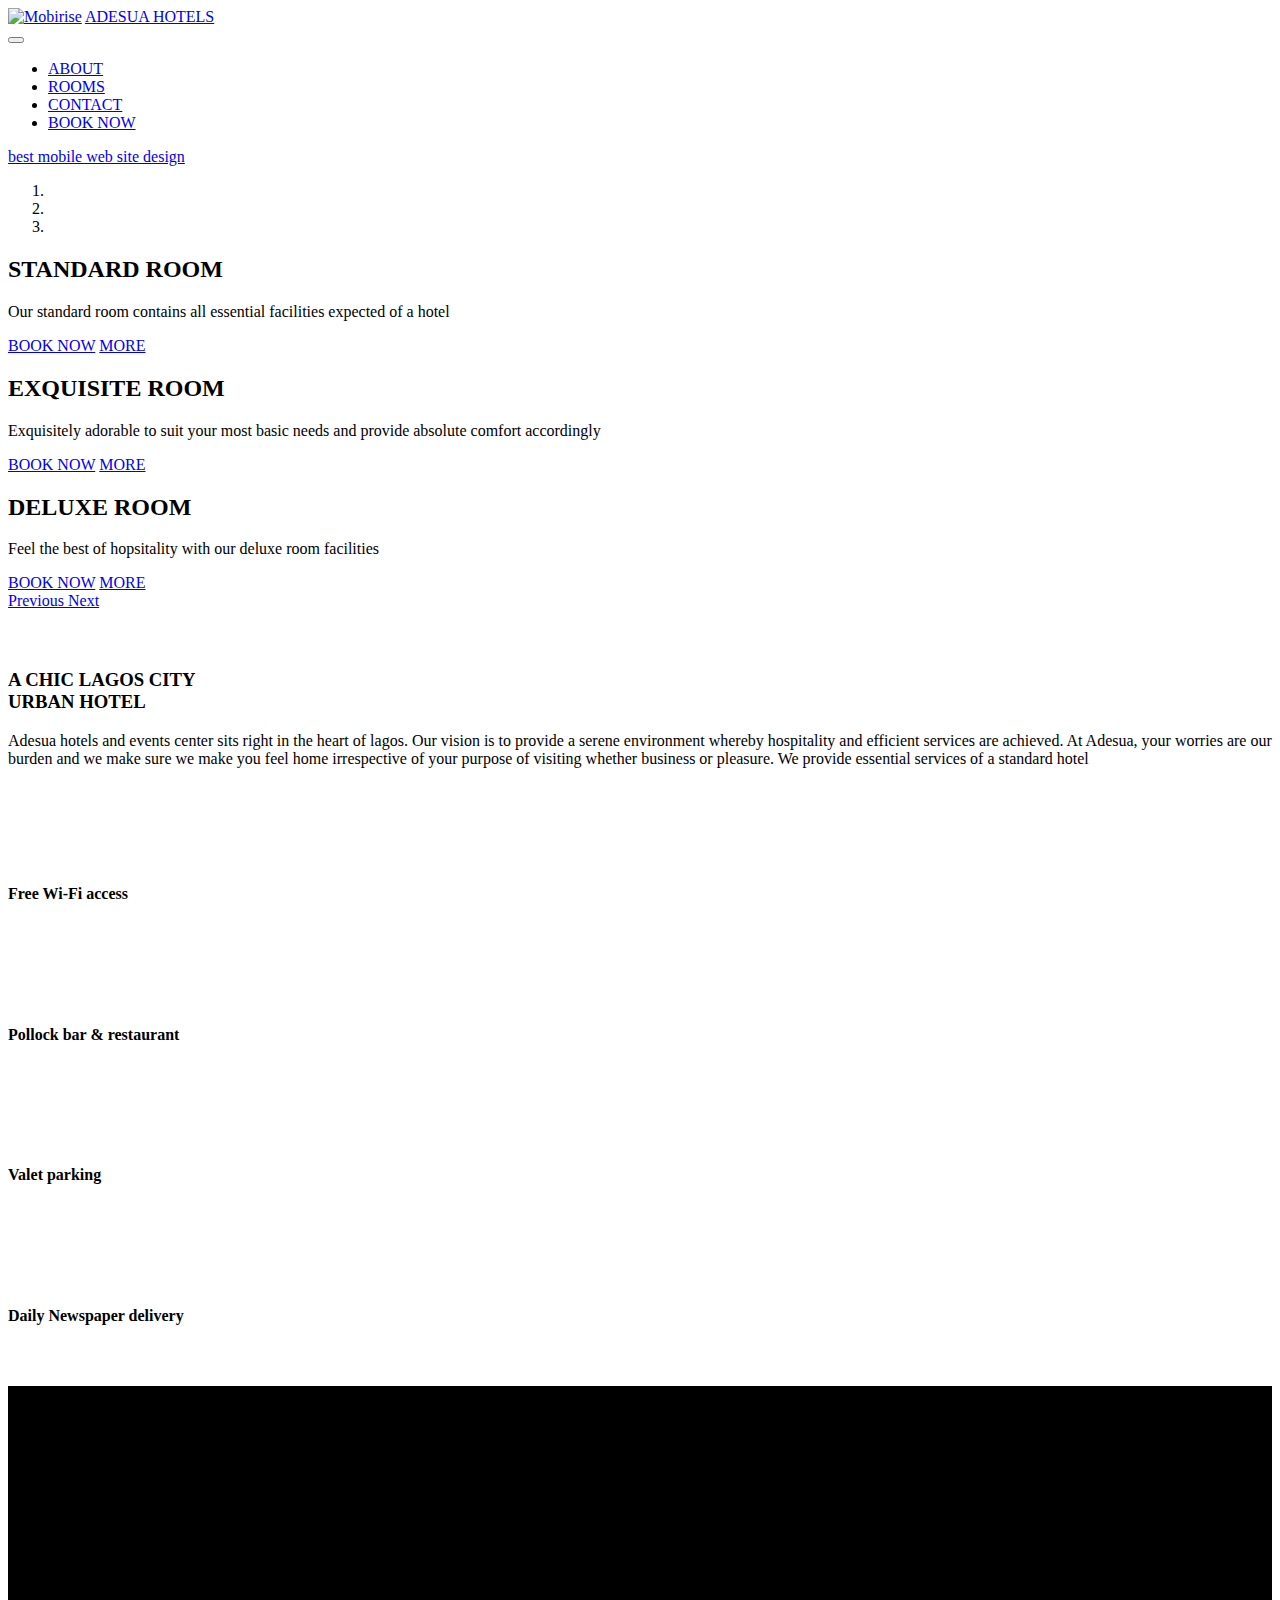
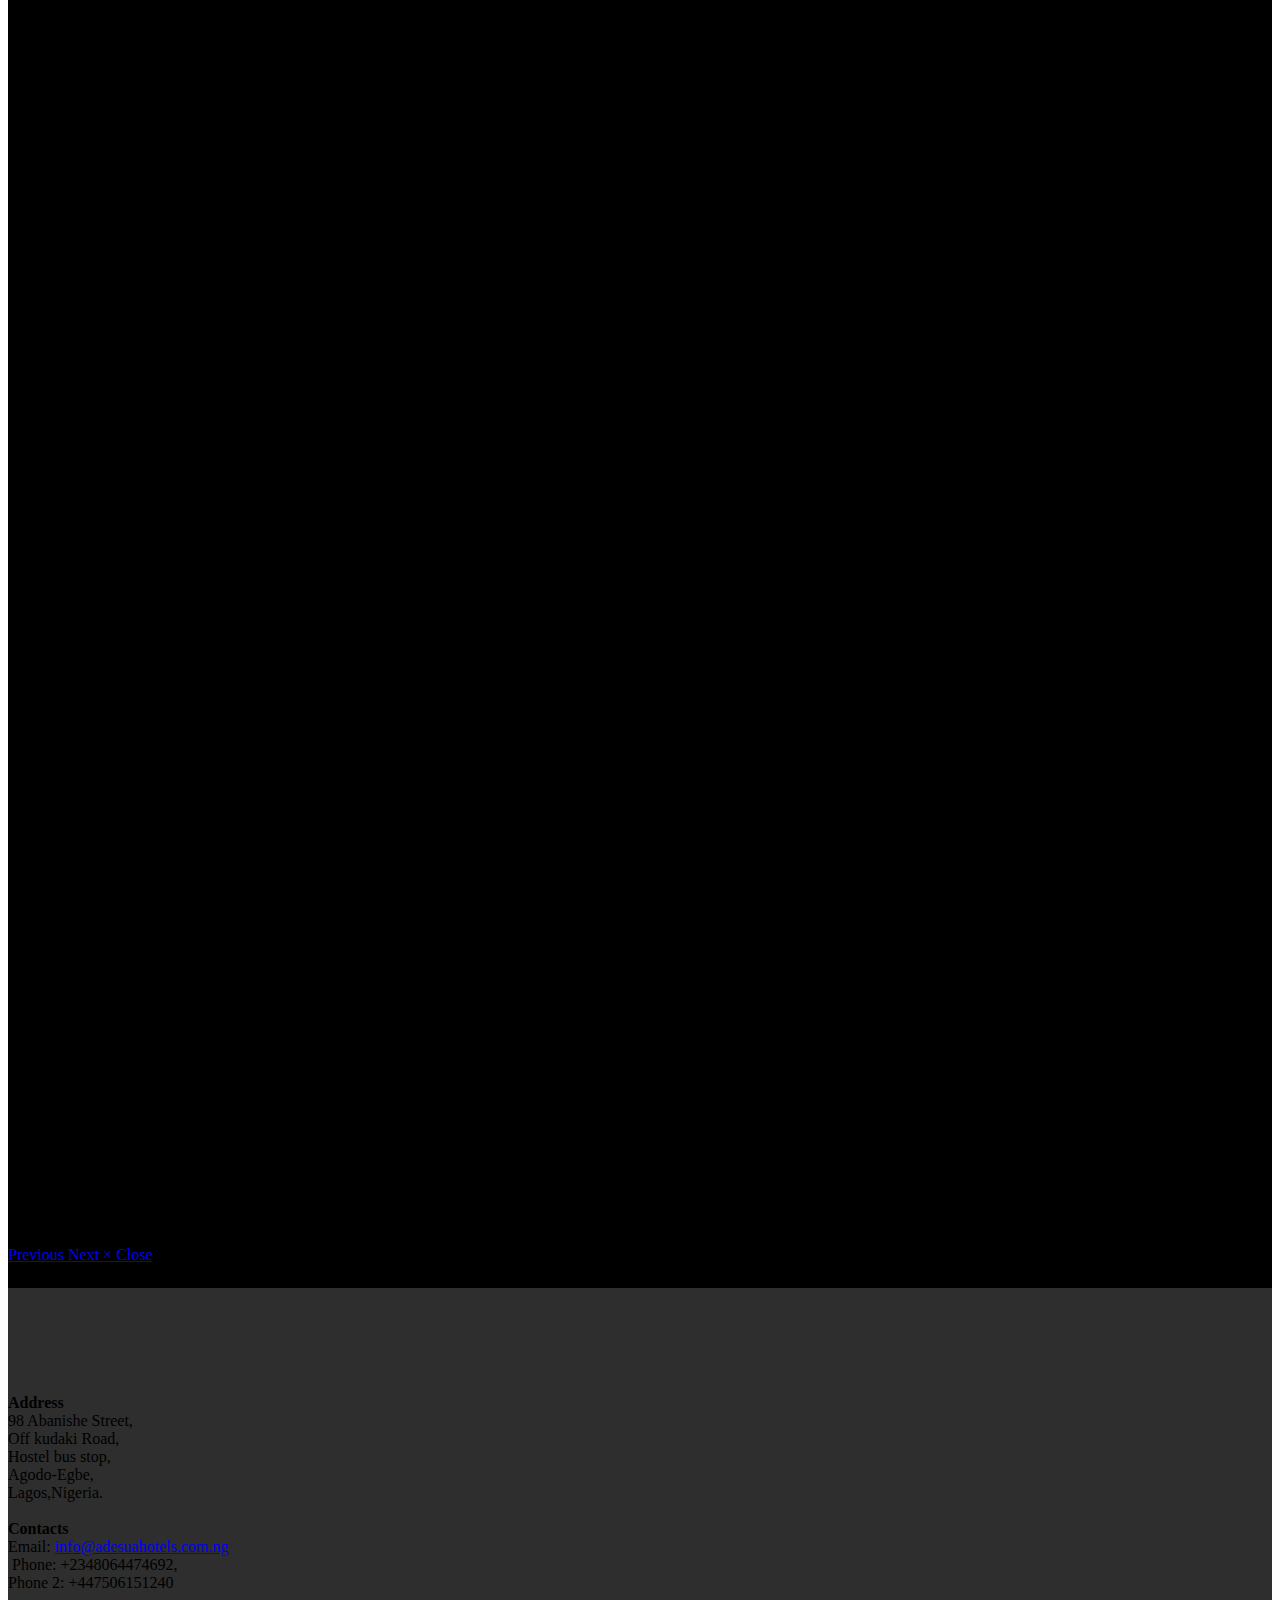
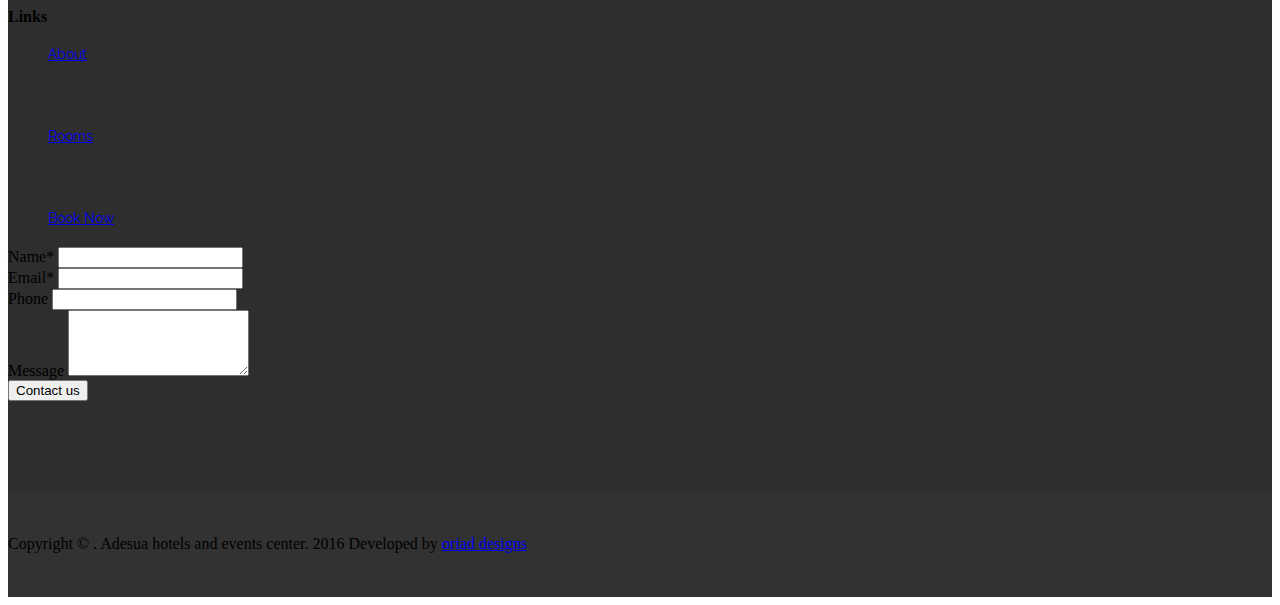
==== room.html @ a9164c2f "initial commit" ====
<!DOCTYPE html>
<html>
<head>
  <!-- Site made with Mobirise Website Builder v3.8.4, https://mobirise.com -->
  <meta charset="UTF-8">
  <meta http-equiv="X-UA-Compatible" content="IE=edge">
  <meta name="generator" content="Mobirise v3.8.4, mobirise.com">
  <meta name="viewport" content="width=device-width, initial-scale=1">
  <link rel="shortcut icon" href="assets/images/adesua-hotel-128x85-91.png" type="image/x-icon">
  <meta name="description" content="">
  
  <link rel="stylesheet" href="https://fonts.googleapis.com/css?family=Lora:400,700,400italic,700italic&amp;subset=latin">
  <link rel="stylesheet" href="https://fonts.googleapis.com/css?family=Montserrat:400,700">
  <link rel="stylesheet" href="https://fonts.googleapis.com/css?family=Raleway:100,100i,200,200i,300,300i,400,400i,500,500i,600,600i,700,700i,800,800i,900,900i">
  <link rel="stylesheet" href="assets/et-line-font-plugin/style.css">
  <link rel="stylesheet" href="assets/bootstrap-material-design-font/css/material.css">
  <link rel="stylesheet" href="assets/tether/tether.min.css">
  <link rel="stylesheet" href="assets/bootstrap/css/bootstrap.min.css">
  <link rel="stylesheet" href="assets/socicon/css/socicon.min.css">
  <link rel="stylesheet" href="assets/animate.css/animate.min.css">
  <link rel="stylesheet" href="assets/dropdown/css/style.css">
  <link rel="stylesheet" href="assets/theme/css/style.css">
  <link rel="stylesheet" href="assets/mobirise-gallery/style.css">
  <link rel="stylesheet" href="assets/mobirise/css/mbr-additional.css" type="text/css">
  
  
  
</head>
<body>
<section id="menu-0">

    <nav class="navbar navbar-dropdown navbar-fixed-top">
        <div class="container">

            <div class="mbr-table">
                <div class="mbr-table-cell">

                    <div class="navbar-brand">
                        <a href="https://adesuahotels.com.ng" class="navbar-logo"><img src="assets/images/adesua-hotel-192x128-21.png" alt="Mobirise" title="Adesua hotels"></a>
                        <a class="navbar-caption" href="http://www.adesuahotels.com.ng">ADESUA HOTELS</a>
                    </div>

                </div>
                <div class="mbr-table-cell">

                    <button class="navbar-toggler pull-xs-right hidden-md-up" type="button" data-toggle="collapse" data-target="#exCollapsingNavbar">
                        <div class="hamburger-icon"></div>
                    </button>

                    <ul class="nav-dropdown collapse pull-xs-right nav navbar-nav navbar-toggleable-sm" id="exCollapsingNavbar"><li class="nav-item"><a class="nav-link link" href="index.html#msg-box8-0">ABOUT</a></li><li class="nav-item dropdown"><a class="nav-link link" href="room.html" aria-expanded="false">ROOMS</a></li><li class="nav-item dropdown"><a class="nav-link link" href="#bottom" aria-expanded="false">CONTACT</a></li><li class="nav-item nav-btn"><a class="nav-link btn btn-white btn-white-outline" href="https://securebooking.hotelafri.ca/56436fb5eabc88074b7b23c9/booking/button">BOOK NOW</a></li></ul>
                    <button hidden="" class="navbar-toggler navbar-close" type="button" data-toggle="collapse" data-target="#exCollapsingNavbar">
                        <div class="close-icon"></div>
                    </button>

                </div>
            </div>

        </div>
    </nav>

</section>

<section class="engine"><a rel="external" href="https://mobirise.com">best mobile web site design</a></section><section class="mbr-slider mbr-section mbr-section__container carousel slide mbr-section-nopadding mbr-after-navbar" data-ride="carousel" data-keyboard="false" data-wrap="true" data-pause="false" data-interval="5000" id="slider-0">
    <div>
        <div>
            <div>
                <ol class="carousel-indicators">
                    <li data-app-prevent-settings="" data-target="#slider-0" data-slide-to="0" class="active"></li><li data-app-prevent-settings="" data-target="#slider-0" data-slide-to="1"></li><li data-app-prevent-settings="" data-target="#slider-0" class="" data-slide-to="2"></li>
                </ol>
                <div class="carousel-inner" role="listbox">
                    <div class="mbr-section mbr-section-hero carousel-item dark center mbr-section-full active" data-bg-video-slide="false" style="background-image: url(assets/images/sam-4050-2000x1432-90.jpg);">
                        <div class="mbr-table-cell">
                            <div class="mbr-overlay"></div>
                            <div class="container-slide container">
                                
                                <div class="row">
                                    <div class="col-md-8 col-md-offset-2 text-xs-center">
                                        <h2 class="mbr-section-title display-1">STANDARD ROOM</h2>
                                        <p class="mbr-section-lead lead">Our standard room contains all essential facilities expected of a hotel</p>

                                        <div class="mbr-section-btn"><a class="btn btn-lg btn-primary" href="https://securebooking.hotelafri.ca/56436fb5eabc88074b7b23c9/booking/button">BOOK NOW</a> <a class="btn btn-lg btn-white btn-white-outline" href="room.html#gallery3-0">MORE</a></div>
                                    </div>
                                </div>
                            </div>
                        </div>
                    </div><div class="mbr-section mbr-section-hero carousel-item dark center mbr-section-full" data-bg-video-slide="false" style="background-image: url(assets/images/sam-4040-2000x1500-60.jpg);">
                        <div class="mbr-table-cell">
                            <div class="mbr-overlay"></div>
                            <div class="container-slide container">
                                
                                <div class="row">
                                    <div class="col-md-8 col-md-offset-1">
                                        <h2 class="mbr-section-title display-1">EXQUISITE ROOM<br></h2>
                                        <p class="mbr-section-lead lead">Exquisitely adorable to suit your most basic needs and provide absolute comfort accordingly</p>

                                        <div class="mbr-section-btn"><a class="btn btn-lg btn-primary" href="https://securebooking.hotelafri.ca/56436fb5eabc88074b7b23c9/booking/button">BOOK NOW</a> <a class="btn btn-lg btn-white btn-white-outline" href="room.html#gallery3-0">MORE</a></div>
                                    </div>
                                </div>
                            </div>
                        </div>
                    </div><div class="mbr-section mbr-section-hero carousel-item dark center mbr-section-full" data-bg-video-slide="false" style="background-image: url(assets/images/sam-4033-2000x1500-28.jpg);">
                        <div class="mbr-table-cell">
                            <div class="mbr-overlay" style="opacity: 0.1;"></div>
                            <div class="container-slide container">
                                
                                <div class="row">
                                    <div class="col-md-8 col-md-offset-3 text-xs-right">
                                        <h2 class="mbr-section-title display-1">DELUXE ROOM</h2>
                                        <p class="mbr-section-lead lead">Feel the best of hopsitality with our deluxe room facilities</p>

                                        <div class="mbr-section-btn"><a class="btn btn-lg btn-primary" href="https://securebooking.hotelafri.ca/56436fb5eabc88074b7b23c9/booking/button">BOOK NOW</a> <a class="btn btn-lg btn-white btn-white-outline" href="room.html#gallery3-0">MORE</a></div>
                                    </div>
                                </div>
                            </div>
                        </div>
                    </div>
                </div>

                <a data-app-prevent-settings="" class="left carousel-control" role="button" data-slide="prev" href="#slider-0">
                    <span class="icon-prev" aria-hidden="true"></span>
                    <span class="sr-only">Previous</span>
                </a>
                <a data-app-prevent-settings="" class="right carousel-control" role="button" data-slide="next" href="#slider-0">
                    <span class="icon-next" aria-hidden="true"></span>
                    <span class="sr-only">Next</span>
                </a>
            </div>
        </div>
    </div>
</section>

<section class="mbr-section" id="msg-box3-0" style="background-color: rgb(255, 255, 255); padding-top: 40px; padding-bottom: 40px;">

    
    <div class="container">
        <div class="row">
            <div class="col-md-8 col-md-offset-2 text-xs-center">
                <h3 class="mbr-section-title display-2">A CHIC LAGOS CITY <br>URBAN HOTEL</h3>
                <div class="lead"><p>Adesua hotels and events center sits right in the heart of lagos. Our vision is to provide a serene environment whereby hospitality and efficient services are achieved. At Adesua, your worries are our burden and we make sure we make you feel home irrespective of your purpose of visiting whether business or pleasure. We provide essential services of a standard hotel</p></div>
                
            </div>
        </div>
    </div>

</section>

<section class="mbr-cards mbr-section mbr-section-nopadding mbr-parallax-background" id="features7-0" style="background-image: url(assets/images/jumbotron.jpg);">

    

    <div class="mbr-cards-row row">
        <div class="mbr-cards-col col-xs-12 col-lg-3" style="padding-top: 40px; padding-bottom: 40px;">
            <div class="container">
                <div class="card cart-block">
                    <div class="card-img iconbox"><span class="socicon socicon-rss mbr-iconfont mbr-iconfont-features7" style="color: rgb(255, 255, 255);"></span></div>
                    <div class="card-block">
                        <h4 class="card-title">Free Wi-Fi access</h4>
                        
                        <p class="card-text"></p>
                        
                    </div>
                </div>
            </div>
        </div>
        <div class="mbr-cards-col col-xs-12 col-lg-3" style="padding-top: 40px; padding-bottom: 40px;">
            <div class="container">
                <div class="card cart-block">
                    <div class="card-img iconbox"><span class="etl-icon icon-wine mbr-iconfont mbr-iconfont-features7" style="color: rgb(255, 255, 255);"></span></div>
                    <div class="card-block">
                        <h4 class="card-title">Pollock bar &amp; restaurant</h4>
                        
                        <p class="card-text"></p>
                        
                    </div>
                </div>
          </div>
        </div>
        <div class="mbr-cards-col col-xs-12 col-lg-3" style="padding-top: 40px; padding-bottom: 40px;">
            <div class="container">
                <div class="card cart-block">
                    <div class="card-img iconbox"><span class="etl-icon icon-map mbr-iconfont mbr-iconfont-features7" style="color: rgb(255, 255, 255);"></span></div>
                    <div class="card-block">
                        <h4 class="card-title">Valet parking</h4>
                        
                        <p class="card-text"></p>
                        
                    </div>
                </div>
            </div>
        </div>
        <div class="mbr-cards-col col-xs-12 col-lg-3" style="padding-top: 40px; padding-bottom: 40px;">
            <div class="container">
                <div class="card cart-block">
                    <div class="card-img iconbox"><span class="etl-icon icon-newspaper mbr-iconfont mbr-iconfont-features7" style="color: rgb(255, 255, 255);"></span></div>
                    <div class="card-block">
                        <h4 class="card-title">Daily Newspaper delivery&nbsp;</h4>
                        
                        <p class="card-text"></p>
                        
                    </div>
                </div>
            </div>
        </div>
        
        
    </div>
</section>

<section class="mbr-gallery mbr-section mbr-section-nopadding mbr-slider-carousel" id="gallery3-0" data-filter="false" style="background-color: rgb(0, 0, 0); padding-top: 1.5rem; padding-bottom: 1.5rem;">
    <!-- Filter -->
    

    <!-- Gallery -->
    <div class="mbr-gallery-row container">
        <div class=" mbr-gallery-layout-default">
            <div>
                <div>
                    <div class="mbr-gallery-item mbr-gallery-item__mobirise3 mbr-gallery-item--p1" data-tags="Creative" data-video-url="false">
                        <div href="#lb-gallery3-0" data-slide-to="0" data-toggle="modal">
                            
                            

                            <img alt="" src="assets/images/sam-4170-2000x1500-25-2000x1500-61.jpg">
                            
                            <span class="icon-focus"></span>
                            
                        </div>
                    </div><div class="mbr-gallery-item mbr-gallery-item__mobirise3 mbr-gallery-item--p1" data-tags="Animated" data-video-url="false">
                        <div href="#lb-gallery3-0" data-slide-to="1" data-toggle="modal">
                            
                            

                            <img alt="" src="assets/images/sam-4051-2000x1801-75-2000x1801-90.jpg">
                            
                            <span class="icon-focus"></span>
                            
                        </div>
                    </div><div class="mbr-gallery-item mbr-gallery-item__mobirise3 mbr-gallery-item--p1" data-tags="Beautiful" data-video-url="false">
                        <div href="#lb-gallery3-0" data-slide-to="2" data-toggle="modal">
                            
                            

                            <img alt="" src="assets/images/sam-4049-2000x1500-31-2000x1500-67.jpg">
                            
                            <span class="icon-focus"></span>
                            
                        </div>
                    </div><div class="mbr-gallery-item mbr-gallery-item__mobirise3 mbr-gallery-item--p1" data-tags="Responsive" data-video-url="false">
                        <div href="#lb-gallery3-0" data-slide-to="3" data-toggle="modal">
                            
                            

                            <img alt="" src="assets/images/sam-4044-2000x1500-32-2000x1500-47.jpg">
                            
                            <span class="icon-focus"></span>
                            
                        </div>
                    </div><div class="mbr-gallery-item mbr-gallery-item__mobirise3 mbr-gallery-item--p1" data-tags="Animated" data-video-url="false">
                        <div href="#lb-gallery3-0" data-slide-to="4" data-toggle="modal">
                            
                            

                            <img alt="" src="assets/images/sam-4043-2000x1500-1-2000x1500-48.jpg">
                            
                            <span class="icon-focus"></span>
                            
                        </div>
                    </div><div class="mbr-gallery-item mbr-gallery-item__mobirise3 mbr-gallery-item--p1" data-tags="Animated" data-video-url="false">
                        <div href="#lb-gallery3-0" data-slide-to="5" data-toggle="modal">
                            
                            

                            <img alt="" src="assets/images/sam-4040-2000x1500-24-2000x1500-51.jpg">
                            
                            <span class="icon-focus"></span>
                            
                        </div>
                    </div><div class="mbr-gallery-item mbr-gallery-item__mobirise3 mbr-gallery-item--p1" data-tags="Animated" data-video-url="false">
                        <div href="#lb-gallery3-0" data-slide-to="6" data-toggle="modal">
                            
                            

                            <img alt="" src="assets/images/sam-4030-2000x1500-84-2000x1500-69.jpg">
                            
                            <span class="icon-focus"></span>
                            
                        </div>
                    </div><div class="mbr-gallery-item mbr-gallery-item__mobirise3 mbr-gallery-item--p1" data-tags="Animated" data-video-url="false">
                        <div href="#lb-gallery3-0" data-slide-to="7" data-toggle="modal">
                            
                            

                            <img alt="" src="assets/images/sam-4055-2000x1500-90-2000x1500-50.jpg">
                            
                            <span class="icon-focus"></span>
                            
                        </div>
                    </div><div class="mbr-gallery-item mbr-gallery-item__mobirise3 mbr-gallery-item--p1" data-tags="Animated" data-video-url="false">
                        <div href="#lb-gallery3-0" data-slide-to="8" data-toggle="modal">
                            
                            

                            <img alt="" src="assets/images/sam-4058-2000x1500-57-2000x1500-27.jpg">
                            
                            <span class="icon-focus"></span>
                            
                        </div>
                    </div><div class="mbr-gallery-item mbr-gallery-item__mobirise3 mbr-gallery-item--p1" data-tags="Responsive" data-video-url="false">
                        <div href="#lb-gallery3-0" data-slide-to="9" data-toggle="modal">
                            
                            

                            <img alt="" src="assets/images/sam-4148-2000x1415-10-2000x1415-10.jpg">
                            
                            <span class="icon-focus"></span>
                            
                        </div>
                    </div><div class="mbr-gallery-item mbr-gallery-item__mobirise3 mbr-gallery-item--p1" data-tags="Animated" data-video-url="false">
                        <div href="#lb-gallery3-0" data-slide-to="10" data-toggle="modal">
                            
                            

                            <img alt="" src="assets/images/sam-4149-2000x1500-68-2000x1500-54.jpg">
                            
                            <span class="icon-focus"></span>
                            
                        </div>
                    </div><div class="mbr-gallery-item mbr-gallery-item__mobirise3 mbr-gallery-item--p1" data-tags="Animated" data-video-url="false">
                        <div href="#lb-gallery3-0" data-slide-to="11" data-toggle="modal">
                            
                            

                            <img alt="" src="assets/images/sam-4150-2000x1500-83-2000x1500-71.jpg">
                            
                            <span class="icon-focus"></span>
                            
                        </div>
                    </div><div class="mbr-gallery-item mbr-gallery-item__mobirise3 mbr-gallery-item--p1" data-tags="Animated" data-video-url="false">
                        <div href="#lb-gallery3-0" data-slide-to="12" data-toggle="modal">
                            
                            

                            <img alt="" src="assets/images/sam-4063-2000x1500-16-2000x1500-69.jpg">
                            
                            <span class="icon-focus"></span>
                            
                        </div>
                    </div><div class="mbr-gallery-item mbr-gallery-item__mobirise3 mbr-gallery-item--p1" data-tags="Animated" data-video-url="false">
                        <div href="#lb-gallery3-0" data-slide-to="13" data-toggle="modal">
                            
                            

                            <img alt="" src="assets/images/sam-4045-2000x1500-30-2000x1500-50.jpg">
                            
                            <span class="icon-focus"></span>
                            
                        </div>
                    </div><div class="mbr-gallery-item mbr-gallery-item__mobirise3 mbr-gallery-item--p1" data-tags="Animated" data-video-url="false">
                        <div href="#lb-gallery3-0" data-slide-to="14" data-toggle="modal">
                            
                            

                            <img alt="" src="assets/images/sam-4054-2000x1500-11-2000x1500-7.jpg">
                            
                            <span class="icon-focus"></span>
                            
                        </div>
                    </div><div class="mbr-gallery-item mbr-gallery-item__mobirise3 mbr-gallery-item--p1" data-tags="Animated" data-video-url="false">
                        <div href="#lb-gallery3-0" data-slide-to="15" data-toggle="modal">
                            
                            

                            <img alt="" src="assets/images/sam-4155-2000x1500-10-2000x1500-78.jpg">
                            
                            <span class="icon-focus"></span>
                            
                        </div>
                    </div><div class="mbr-gallery-item mbr-gallery-item__mobirise3 mbr-gallery-item--p1" data-tags="Animated" data-video-url="false">
                        <div href="#lb-gallery3-0" data-slide-to="16" data-toggle="modal">
                            
                            

                            <img alt="" src="assets/images/sam-4154-2000x1500-65-2000x1500-11.jpg">
                            
                            <span class="icon-focus"></span>
                            
                        </div>
                    </div><div class="mbr-gallery-item mbr-gallery-item__mobirise3 mbr-gallery-item--p1" data-tags="Animated" data-video-url="false">
                        <div href="#lb-gallery3-0" data-slide-to="17" data-toggle="modal">
                            
                            

                            <img alt="" src="assets/images/sam-4155-2000x1500-75-2000x1500-47.jpg">
                            
                            <span class="icon-focus"></span>
                            
                        </div>
                    </div><div class="mbr-gallery-item mbr-gallery-item__mobirise3 mbr-gallery-item--p1" data-tags="Animated" data-video-url="false">
                        <div href="#lb-gallery3-0" data-slide-to="18" data-toggle="modal">
                            
                            

                            <img alt="" src="assets/images/sam-4168-2000x1500-64-2000x1500-78.jpg">
                            
                            <span class="icon-focus"></span>
                            
                        </div>
                    </div><div class="mbr-gallery-item mbr-gallery-item__mobirise3 mbr-gallery-item--p1" data-tags="Animated" data-video-url="false">
                        <div href="#lb-gallery3-0" data-slide-to="19" data-toggle="modal">
                            
                            

                            <img alt="" src="assets/images/sam-4169-2000x1500-95-2000x1500-34.jpg">
                            
                            <span class="icon-focus"></span>
                            
                        </div>
                    </div><div class="mbr-gallery-item mbr-gallery-item__mobirise3 mbr-gallery-item--p1" data-tags="Animated" data-video-url="false">
                        <div href="#lb-gallery3-0" data-slide-to="20" data-toggle="modal">
                            
                            

                            <img alt="" src="assets/images/sam-4170-2000x1500-31-2000x1500-35.jpg">
                            
                            <span class="icon-focus"></span>
                            
                        </div>
                    </div><div class="mbr-gallery-item mbr-gallery-item__mobirise3 mbr-gallery-item--p1" data-tags="Animated" data-video-url="false">
                        <div href="#lb-gallery3-0" data-slide-to="21" data-toggle="modal">
                            
                            

                            <img alt="" src="assets/images/sam-4168-2000x1500-92-2000x1500-83.jpg">
                            
                            <span class="icon-focus"></span>
                            
                        </div>
                    </div><div class="mbr-gallery-item mbr-gallery-item__mobirise3 mbr-gallery-item--p1" data-tags="Animated" data-video-url="false">
                        <div href="#lb-gallery3-0" data-slide-to="22" data-toggle="modal">
                            
                            

                            <img alt="" src="assets/images/sam-4169-2000x1500-24-2000x1500-79.jpg">
                            
                            <span class="icon-focus"></span>
                            
                        </div>
                    </div><div class="mbr-gallery-item mbr-gallery-item__mobirise3 mbr-gallery-item--p1" data-tags="Animated" data-video-url="false">
                        <div href="#lb-gallery3-0" data-slide-to="23" data-toggle="modal">
                            
                            

                            <img alt="" src="assets/images/sam-4170-2000x1500-61-2000x1500-20.jpg">
                            
                            <span class="icon-focus"></span>
                            
                        </div>
                    </div><div class="mbr-gallery-item mbr-gallery-item__mobirise3 mbr-gallery-item--p1" data-tags="Animated" data-video-url="false">
                        <div href="#lb-gallery3-0" data-slide-to="24" data-toggle="modal">
                            
                            

                            <img alt="" src="assets/images/sam-4171-2000x1500-7-2000x1500-59.jpg">
                            
                            <span class="icon-focus"></span>
                            
                        </div>
                    </div><div class="mbr-gallery-item mbr-gallery-item__mobirise3 mbr-gallery-item--p1" data-tags="Animated" data-video-url="false">
                        <div href="#lb-gallery3-0" data-slide-to="25" data-toggle="modal">
                            
                            

                            <img alt="" src="assets/images/sam-4173-2000x1500-83-2000x1500-97.jpg">
                            
                            <span class="icon-focus"></span>
                            
                        </div>
                    </div>
                </div>
            </div>
            <div class="clearfix"></div>
        </div>
    </div>

    <!-- Lightbox -->
    <div data-app-prevent-settings="" class="mbr-slider modal fade carousel slide" tabindex="-1" data-keyboard="true" data-interval="false" id="lb-gallery3-0">
        <div class="modal-dialog">
            <div class="modal-content">
                <div class="modal-body">
                    <ol class="carousel-indicators">
                        <li data-app-prevent-settings="" data-target="#lb-gallery3-0" data-slide-to="0"></li><li data-app-prevent-settings="" data-target="#lb-gallery3-0" data-slide-to="1"></li><li data-app-prevent-settings="" data-target="#lb-gallery3-0" data-slide-to="2"></li><li data-app-prevent-settings="" data-target="#lb-gallery3-0" data-slide-to="3"></li><li data-app-prevent-settings="" data-target="#lb-gallery3-0" data-slide-to="4"></li><li data-app-prevent-settings="" data-target="#lb-gallery3-0" data-slide-to="5"></li><li data-app-prevent-settings="" data-target="#lb-gallery3-0" data-slide-to="6"></li><li data-app-prevent-settings="" data-target="#lb-gallery3-0" data-slide-to="7"></li><li data-app-prevent-settings="" data-target="#lb-gallery3-0" data-slide-to="8"></li><li data-app-prevent-settings="" data-target="#lb-gallery3-0" data-slide-to="9"></li><li data-app-prevent-settings="" data-target="#lb-gallery3-0" data-slide-to="10"></li><li data-app-prevent-settings="" data-target="#lb-gallery3-0" data-slide-to="11"></li><li data-app-prevent-settings="" data-target="#lb-gallery3-0" data-slide-to="12"></li><li data-app-prevent-settings="" data-target="#lb-gallery3-0" data-slide-to="13"></li><li data-app-prevent-settings="" data-target="#lb-gallery3-0" data-slide-to="14"></li><li data-app-prevent-settings="" data-target="#lb-gallery3-0" data-slide-to="15"></li><li data-app-prevent-settings="" data-target="#lb-gallery3-0" data-slide-to="16"></li><li data-app-prevent-settings="" data-target="#lb-gallery3-0" data-slide-to="17"></li><li data-app-prevent-settings="" data-target="#lb-gallery3-0" data-slide-to="18"></li><li data-app-prevent-settings="" data-target="#lb-gallery3-0" data-slide-to="19"></li><li data-app-prevent-settings="" data-target="#lb-gallery3-0" data-slide-to="20"></li><li data-app-prevent-settings="" data-target="#lb-gallery3-0" data-slide-to="21"></li><li data-app-prevent-settings="" data-target="#lb-gallery3-0" data-slide-to="22"></li><li data-app-prevent-settings="" data-target="#lb-gallery3-0" data-slide-to="23"></li><li data-app-prevent-settings="" data-target="#lb-gallery3-0" data-slide-to="24"></li><li data-app-prevent-settings="" data-target="#lb-gallery3-0" class=" active" data-slide-to="25"></li>
                    </ol>
                    <div class="carousel-inner">
                        <div class="carousel-item">
                            <img alt="" src="assets/images/sam-4170-2000x1500-25.jpg">
                        </div><div class="carousel-item">
                            <img alt="" src="assets/images/sam-4051-2000x1801-75.jpg">
                        </div><div class="carousel-item">
                            <img alt="" src="assets/images/sam-4049-2000x1500-31.jpg">
                        </div><div class="carousel-item">
                            <img alt="" src="assets/images/sam-4044-2000x1500-32.jpg">
                        </div><div class="carousel-item">
                            <img alt="" src="assets/images/sam-4043-2000x1500-1.jpg">
                        </div><div class="carousel-item">
                            <img alt="" src="assets/images/sam-4040-2000x1500-24.jpg">
                        </div><div class="carousel-item">
                            <img alt="" src="assets/images/sam-4030-2000x1500-84.jpg">
                        </div><div class="carousel-item">
                            <img alt="" src="assets/images/sam-4055-2000x1500-90.jpg">
                        </div><div class="carousel-item">
                            <img alt="" src="assets/images/sam-4058-2000x1500-57.jpg">
                        </div><div class="carousel-item">
                            <img alt="" src="assets/images/sam-4148-2000x1415-10.jpg">
                        </div><div class="carousel-item">
                            <img alt="" src="assets/images/sam-4149-2000x1500-68.jpg">
                        </div><div class="carousel-item">
                            <img alt="" src="assets/images/sam-4150-2000x1500-83.jpg">
                        </div><div class="carousel-item">
                            <img alt="" src="assets/images/sam-4063-2000x1500-16.jpg">
                        </div><div class="carousel-item">
                            <img alt="" src="assets/images/sam-4045-2000x1500-30.jpg">
                        </div><div class="carousel-item">
                            <img alt="" src="assets/images/sam-4054-2000x1500-11.jpg">
                        </div><div class="carousel-item">
                            <img alt="" src="assets/images/sam-4155-2000x1500-10.jpg">
                        </div><div class="carousel-item">
                            <img alt="" src="assets/images/sam-4154-2000x1500-65.jpg">
                        </div><div class="carousel-item">
                            <img alt="" src="assets/images/sam-4155-2000x1500-75.jpg">
                        </div><div class="carousel-item">
                            <img alt="" src="assets/images/sam-4168-2000x1500-64.jpg">
                        </div><div class="carousel-item">
                            <img alt="" src="assets/images/sam-4169-2000x1500-95.jpg">
                        </div><div class="carousel-item">
                            <img alt="" src="assets/images/sam-4170-2000x1500-31.jpg">
                        </div><div class="carousel-item">
                            <img alt="" src="assets/images/sam-4168-2000x1500-92.jpg">
                        </div><div class="carousel-item">
                            <img alt="" src="assets/images/sam-4169-2000x1500-24.jpg">
                        </div><div class="carousel-item">
                            <img alt="" src="assets/images/sam-4170-2000x1500-61.jpg">
                        </div><div class="carousel-item">
                            <img alt="" src="assets/images/sam-4171-2000x1500-7.jpg">
                        </div><div class="carousel-item active">
                            <img alt="" src="assets/images/sam-4173-2000x1500-83.jpg">
                        </div>
                    </div>
                    <a class="left carousel-control" role="button" data-slide="prev" href="#lb-gallery3-0">
                        <span class="icon-prev" aria-hidden="true"></span>
                        <span class="sr-only">Previous</span>
                    </a>
                    <a class="right carousel-control" role="button" data-slide="next" href="#lb-gallery3-0">
                        <span class="icon-next" aria-hidden="true"></span>
                        <span class="sr-only">Next</span>
                    </a>

                    <a class="close" href="#" role="button" data-dismiss="modal">
                        <span aria-hidden="true">×</span>
                        <span class="sr-only">Close</span>
                    </a>
                </div>
            </div>
        </div>
    </div>
</section>

<section class="mbr-footer footer4 mbr-section mbr-section-md-padding" id="contacts4-0" style="background-color: rgb(46, 46, 46); padding-top: 90px; padding-bottom: 90px;">
    
    <div class="container">
        <div class="mbr-contacts row">
            <div class="col-sm-8">
                <div class="row">
                    <div class="col-sm-6">
                        <p><strong>Address</strong><br>98 Abanishe Street,<br>Off kudaki Road,<br>Hostel bus stop,<br>Agodo-Egbe,<br>Lagos,Nigeria.<br><br>
<strong>Contacts</strong><br>
Email: <a href="mailto:jonsaix852@gmail.com">info@adesuahotels.com.ng</a><br>&nbsp;Phone: +2348064474692,<br>Phone 2: +447506151240<br></p>
                    </div>
                    <div class="col-sm-6"><p class="mbr-contacts__text"><strong>Links</strong></p><ul class="mbr-contacts__list"><p><font face="Raleway"><span style="font-size: 14px; line-height: 25px;"><a href="index.html#msg-box8-0">About</a></span></font></p><p><font face="Raleway"><span style="font-size: 14px; line-height: 25px;"><br></span></font></p><p><font face="Raleway"><span style="font-size: 14px; line-height: 25px;"><a href="room.html">Rooms</a></span></font></p><p><font face="Raleway"><span style="font-size: 14px; line-height: 25px;"><br></span></font></p><p><font face="Raleway"><span style="font-size: 14px; line-height: 25px;"><a href="https://securebooking.hotelafri.ca/56436fb5eabc88074b7b23c9/booking/button">Book Now</a></span></font></p></ul></div>
                </div>
            </div>
            <div class="col-sm-4" data-form-type="formoid">
                <div data-form-alert="true">
                    <div hidden="" data-form-alert-success="true">Thanks for filling out form!</div>
                </div>
                <form action="https://mobirise.com/" method="post" data-form-title="MESSAGE">
                    <input type="hidden" value="mXEAonun64pz0tupU2ACaVzhywz59wSmEHXWJBUTU/pT7WpV7O8/nSA+otYo5nTonEs7LjihrEC04SQ2PG5n3ruviqdZHpshzHtmboD9IapW2PxrAur+xGG/iUl8l8+9" data-form-email="true">
                    <div class="form-group">
                        <label class="form-control-label" for="contacts4-0-name">Name<span class="form-asterisk">*</span></label>
                        <input type="text" class="form-control input-sm input-inverse" name="name" required="" data-form-field="Name" id="contacts4-0-name">
                    </div>
                    <div class="form-group">
                        <label class="form-control-label" for="contacts4-0-email">Email<span class="form-asterisk">*</span></label>
                        <input type="email" class="form-control input-sm input-inverse" name="email" required="" data-form-field="Email" id="contacts4-0-email">
                    </div>
                    <div class="form-group">
                        <label class="form-control-label" for="contacts4-0-phone">Phone</label>
                        <input type="tel" class="form-control input-sm input-inverse" name="phone" data-form-field="Phone" id="contacts4-0-phone">
                    </div>
                    <div class="form-group">
                        <label class="form-control-label" for="contacts4-0-message">Message</label>
                        <textarea class="form-control input-sm input-inverse" name="message" data-form-field="Message" rows="4" id="contacts4-0-message"></textarea>
                    </div>
                    <div class="mbr-buttons mbr-buttons--right btn-inverse"><button type="submit" class="btn btn-sm btn-black">Contact us</button></div>
                </form>
            </div>
        </div>
    </div>
</section>

<footer class="mbr-small-footer mbr-section mbr-section-nopadding" id="footer1-0" style="background-color: rgb(50, 50, 50); padding-top: 1.75rem; padding-bottom: 1.75rem;">
    
    <div class="container">
        <p class="text-xs-center">Copyright © . Adesua hotels and events center. 2016 Developed by <a href="http://oriaddesigns.com">oriad&nbsp;designs</a></p>
    </div>
</footer>


  <script src="assets/web/assets/jquery/jquery.min.js"></script>
  <script src="assets/tether/tether.min.js"></script>
  <script src="assets/bootstrap/js/bootstrap.min.js"></script>
  <script src="assets/smooth-scroll/SmoothScroll.js"></script>
  <script src="assets/viewportChecker/jquery.viewportchecker.js"></script>
  <script src="assets/dropdown/js/script.min.js"></script>
  <script src="assets/touchSwipe/jquery.touchSwipe.min.js"></script>
  <script src="assets/bootstrap-carousel-swipe/bootstrap-carousel-swipe.js"></script>
  <script src="assets/jarallax/jarallax.js"></script>
  <script src="assets/masonry/masonry.pkgd.min.js"></script>
  <script src="assets/imagesloaded/imagesloaded.pkgd.min.js"></script>
  <script src="assets/theme/js/script.js"></script>
  <script src="assets/mobirise-gallery/script.js"></script>
  <script src="assets/formoid/formoid.min.js"></script>
  
  
  <input name="animation" type="hidden">
  </body>
</html>
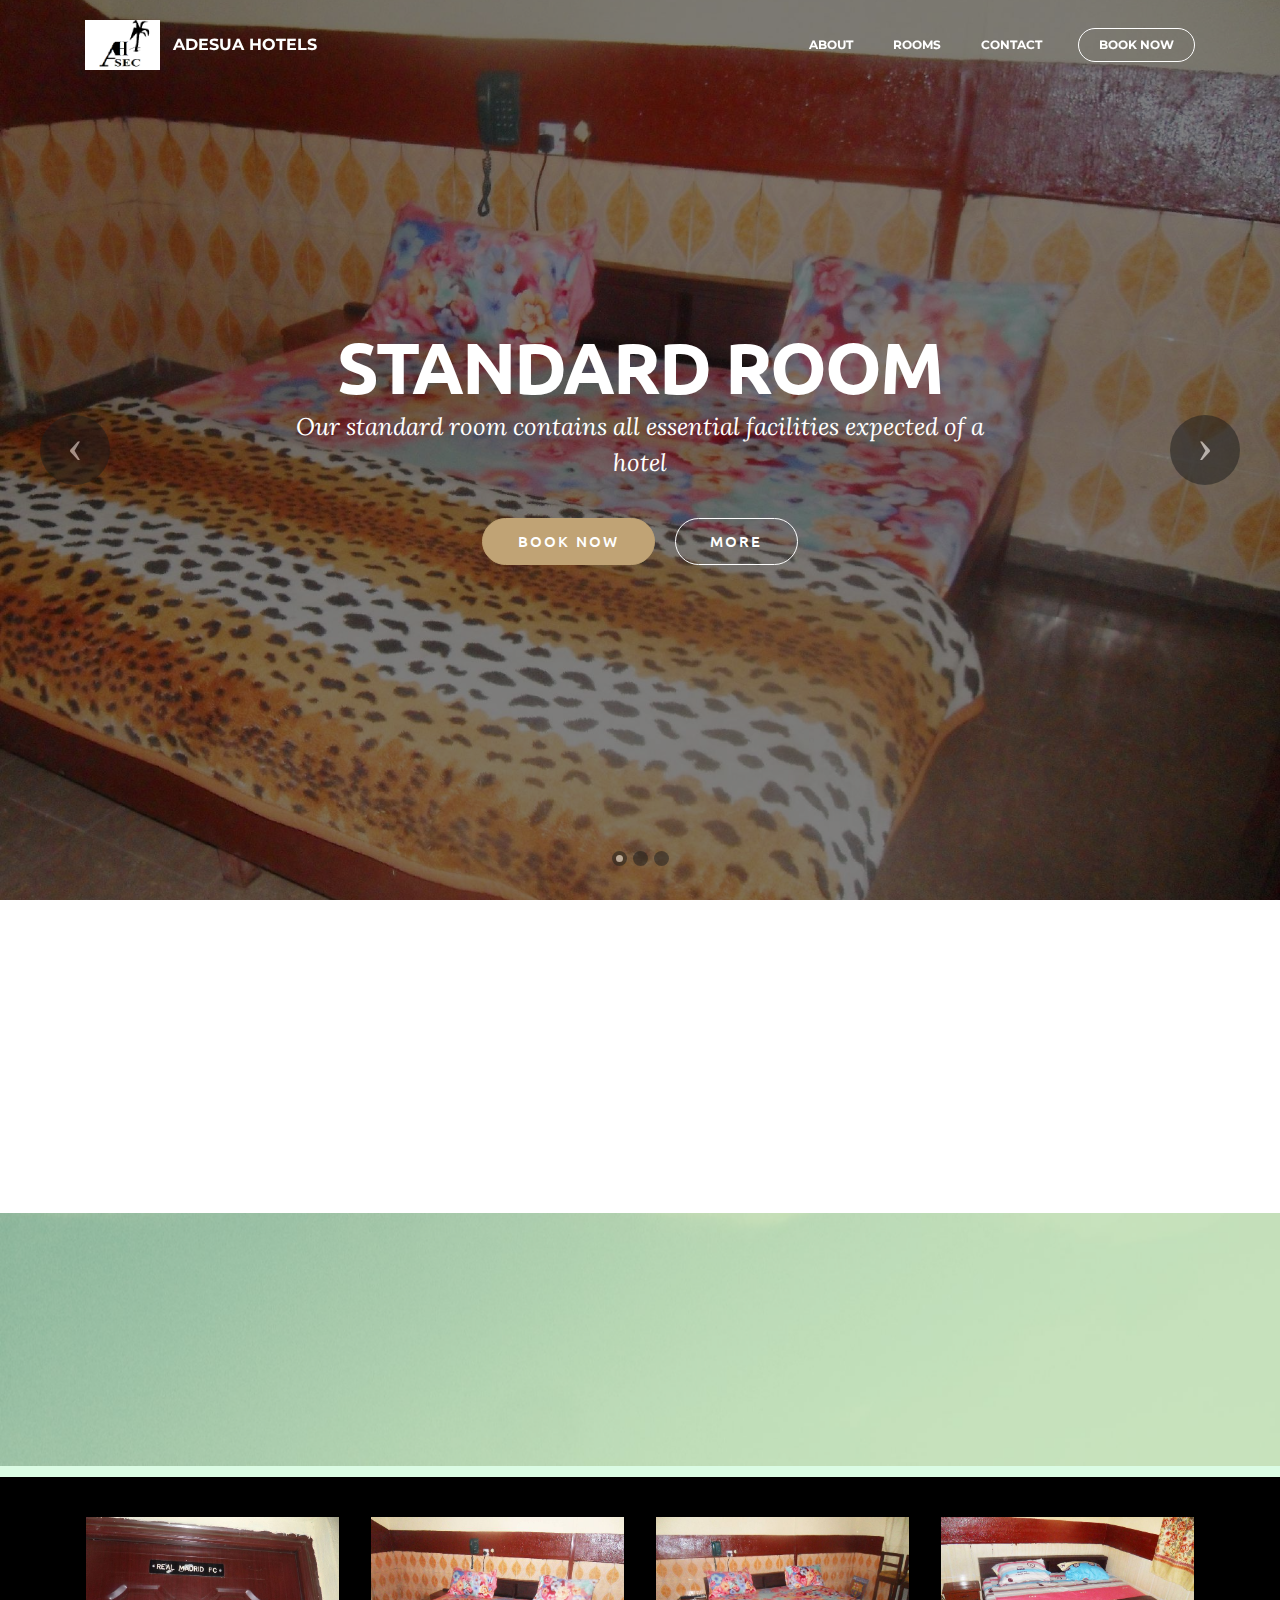
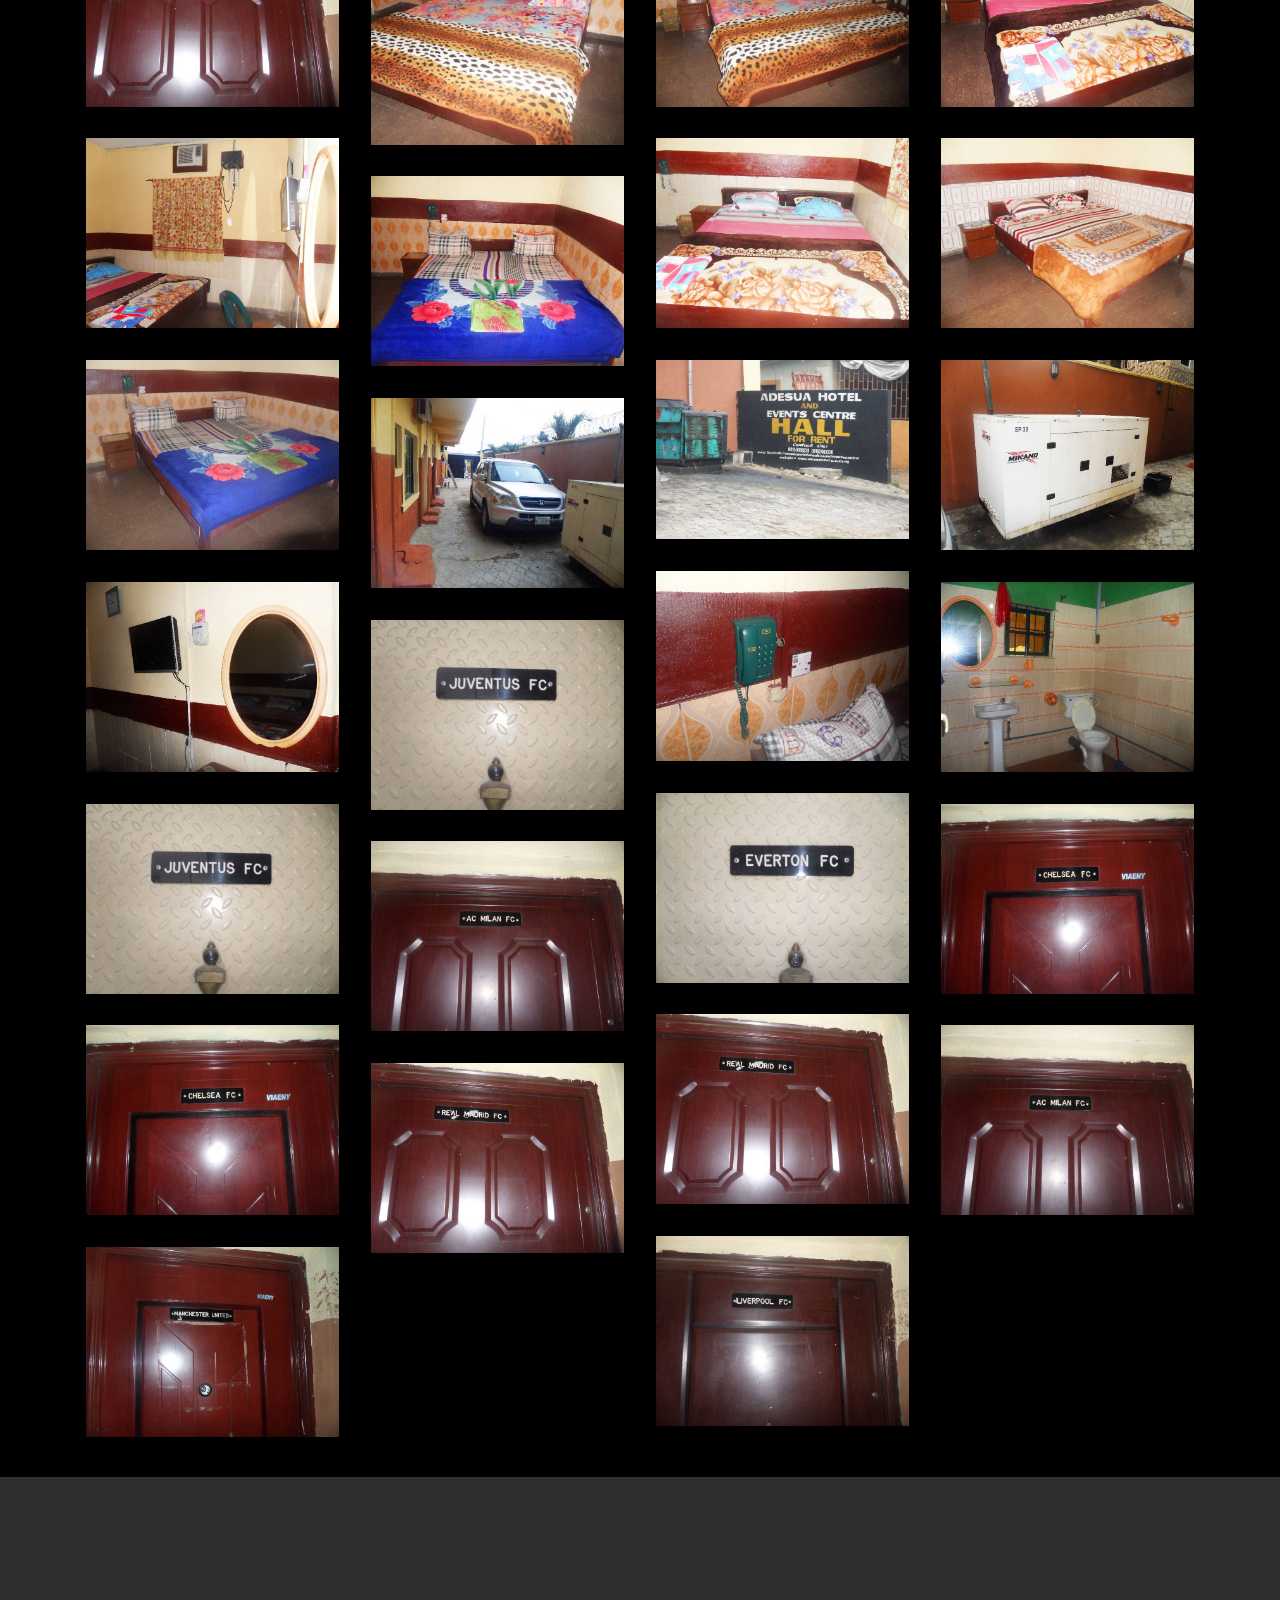
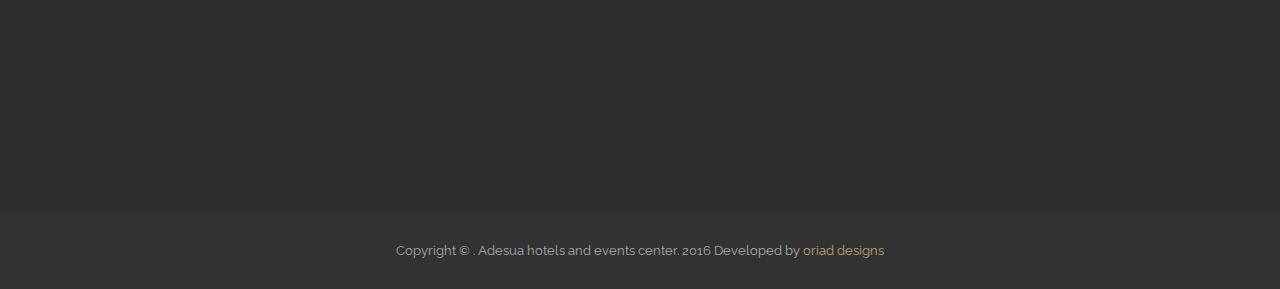
==== commit 227d6743: "create github pages" ====
--- a/room.html
+++ b/room.html
@@ -1,10 +1,10 @@
 <!DOCTYPE html>
 <html>
 <head>
-  <!-- Site made with Mobirise Website Builder v3.8.4, https://mobirise.com -->
+  <!-- Site made with Mobirise Website Builder v3.12.1, https://mobirise.com -->
   <meta charset="UTF-8">
   <meta http-equiv="X-UA-Compatible" content="IE=edge">
-  <meta name="generator" content="Mobirise v3.8.4, mobirise.com">
+  <meta name="generator" content="Mobirise v3.12.1, mobirise.com">
   <meta name="viewport" content="width=device-width, initial-scale=1">
   <link rel="shortcut icon" href="assets/images/adesua-hotel-128x85-91.png" type="image/x-icon">
   <meta name="description" content="">
@@ -12,24 +12,25 @@
   <link rel="stylesheet" href="https://fonts.googleapis.com/css?family=Lora:400,700,400italic,700italic&amp;subset=latin">
   <link rel="stylesheet" href="https://fonts.googleapis.com/css?family=Montserrat:400,700">
   <link rel="stylesheet" href="https://fonts.googleapis.com/css?family=Raleway:100,100i,200,200i,300,300i,400,400i,500,500i,600,600i,700,700i,800,800i,900,900i">
+  <link rel="stylesheet" href="assets/bootstrap-material-design-font/css/material.css">
   <link rel="stylesheet" href="assets/et-line-font-plugin/style.css">
-  <link rel="stylesheet" href="assets/bootstrap-material-design-font/css/material.css">
   <link rel="stylesheet" href="assets/tether/tether.min.css">
   <link rel="stylesheet" href="assets/bootstrap/css/bootstrap.min.css">
-  <link rel="stylesheet" href="assets/socicon/css/socicon.min.css">
+  <link rel="stylesheet" href="assets/dropdown/css/style.css">
   <link rel="stylesheet" href="assets/animate.css/animate.min.css">
-  <link rel="stylesheet" href="assets/dropdown/css/style.css">
+  <link rel="stylesheet" href="assets/socicon/css/styles.css">
   <link rel="stylesheet" href="assets/theme/css/style.css">
+  <link rel="stylesheet" href="assets/theme/css/style-rtl.css">
   <link rel="stylesheet" href="assets/mobirise-gallery/style.css">
   <link rel="stylesheet" href="assets/mobirise/css/mbr-additional.css" type="text/css">
   
   
   
 </head>
-<body>
+<body class="rtl">
 <section id="menu-0">
 
-    <nav class="navbar navbar-dropdown navbar-fixed-top">
+    <nav class="navbar navbar-dropdown bg-color transparent navbar-fixed-top">
         <div class="container">
 
             <div class="mbr-table">
@@ -60,7 +61,7 @@
 
 </section>
 
-<section class="engine"><a rel="external" href="https://mobirise.com">best mobile web site design</a></section><section class="mbr-slider mbr-section mbr-section__container carousel slide mbr-section-nopadding mbr-after-navbar" data-ride="carousel" data-keyboard="false" data-wrap="true" data-pause="false" data-interval="5000" id="slider-0">
+<section class="engine"><a rel="external" href="https://mobirise.com">Site Creator</a></section><section class="mbr-slider mbr-section mbr-section__container carousel slide mbr-section-nopadding mbr-after-navbar" data-ride="carousel" data-keyboard="false" data-wrap="true" data-pause="false" data-interval="5000" id="slider-0">
     <div>
         <div>
             <div>
@@ -129,7 +130,7 @@
     </div>
 </section>
 
-<section class="mbr-section" id="msg-box3-0" style="background-color: rgb(255, 255, 255); padding-top: 40px; padding-bottom: 40px;">
+<section class="mbr-section article" id="msg-box3-0" style="background-color: rgb(255, 255, 255); padding-top: 40px; padding-bottom: 40px;">
 
     
     <div class="container">
@@ -146,7 +147,8 @@
 
 <section class="mbr-cards mbr-section mbr-section-nopadding mbr-parallax-background" id="features7-0" style="background-image: url(assets/images/jumbotron.jpg);">
 
-    
+    <div class="mbr-overlay" style="opacity: 0.5; background-color: rgb(183, 250, 202);">
+    </div>
 
     <div class="mbr-cards-row row">
         <div class="mbr-cards-col col-xs-12 col-lg-3" style="padding-top: 40px; padding-bottom: 40px;">
@@ -564,45 +566,27 @@
     </div>
 </section>
 
-<section class="mbr-footer footer4 mbr-section mbr-section-md-padding" id="contacts4-0" style="background-color: rgb(46, 46, 46); padding-top: 90px; padding-bottom: 90px;">
+<section class="mbr-section mbr-section-md-padding mbr-footer footer1" id="contacts1-0" style="background-color: rgb(46, 46, 46); padding-top: 90px; padding-bottom: 90px;">
     
     <div class="container">
-        <div class="mbr-contacts row">
-            <div class="col-sm-8">
-                <div class="row">
-                    <div class="col-sm-6">
-                        <p><strong>Address</strong><br>98 Abanishe Street,<br>Off kudaki Road,<br>Hostel bus stop,<br>Agodo-Egbe,<br>Lagos,Nigeria.<br><br>
-<strong>Contacts</strong><br>
-Email: <a href="mailto:jonsaix852@gmail.com">info@adesuahotels.com.ng</a><br>&nbsp;Phone: +2348064474692,<br>Phone 2: +447506151240<br></p>
-                    </div>
-                    <div class="col-sm-6"><p class="mbr-contacts__text"><strong>Links</strong></p><ul class="mbr-contacts__list"><p><font face="Raleway"><span style="font-size: 14px; line-height: 25px;"><a href="index.html#msg-box8-0">About</a></span></font></p><p><font face="Raleway"><span style="font-size: 14px; line-height: 25px;"><br></span></font></p><p><font face="Raleway"><span style="font-size: 14px; line-height: 25px;"><a href="room.html">Rooms</a></span></font></p><p><font face="Raleway"><span style="font-size: 14px; line-height: 25px;"><br></span></font></p><p><font face="Raleway"><span style="font-size: 14px; line-height: 25px;"><a href="https://securebooking.hotelafri.ca/56436fb5eabc88074b7b23c9/booking/button">Book Now</a></span></font></p></ul></div>
-                </div>
-            </div>
-            <div class="col-sm-4" data-form-type="formoid">
-                <div data-form-alert="true">
-                    <div hidden="" data-form-alert-success="true">Thanks for filling out form!</div>
-                </div>
-                <form action="https://mobirise.com/" method="post" data-form-title="MESSAGE">
-                    <input type="hidden" value="mXEAonun64pz0tupU2ACaVzhywz59wSmEHXWJBUTU/pT7WpV7O8/nSA+otYo5nTonEs7LjihrEC04SQ2PG5n3ruviqdZHpshzHtmboD9IapW2PxrAur+xGG/iUl8l8+9" data-form-email="true">
-                    <div class="form-group">
-                        <label class="form-control-label" for="contacts4-0-name">Name<span class="form-asterisk">*</span></label>
-                        <input type="text" class="form-control input-sm input-inverse" name="name" required="" data-form-field="Name" id="contacts4-0-name">
-                    </div>
-                    <div class="form-group">
-                        <label class="form-control-label" for="contacts4-0-email">Email<span class="form-asterisk">*</span></label>
-                        <input type="email" class="form-control input-sm input-inverse" name="email" required="" data-form-field="Email" id="contacts4-0-email">
-                    </div>
-                    <div class="form-group">
-                        <label class="form-control-label" for="contacts4-0-phone">Phone</label>
-                        <input type="tel" class="form-control input-sm input-inverse" name="phone" data-form-field="Phone" id="contacts4-0-phone">
-                    </div>
-                    <div class="form-group">
-                        <label class="form-control-label" for="contacts4-0-message">Message</label>
-                        <textarea class="form-control input-sm input-inverse" name="message" data-form-field="Message" rows="4" id="contacts4-0-message"></textarea>
-                    </div>
-                    <div class="mbr-buttons mbr-buttons--right btn-inverse"><button type="submit" class="btn btn-sm btn-black">Contact us</button></div>
-                </form>
-            </div>
+        <div class="row">
+            <div class="mbr-footer-content col-xs-12 col-md-3">
+                <div><img src="assets/images/adesua-hotel-192x128-128x85.png"></div>
+            </div>
+            <div class="mbr-footer-content col-xs-12 col-md-3">
+                <p><strong>Address</strong>&nbsp;<br>98Abanishe Street<br>Off kudaki Road,<br>Hostel bus stop,<br>Agodo-Egbe,<br>Lagos,Nigeria</p>
+            </div>
+            <div class="mbr-footer-content col-xs-12 col-md-3">
+                <p><strong>Contacts</strong><br>
+Email: info@adesuahotels.com.ng<br> Phone: +2348064474692<br>Phone 2: +447506151240</p>
+            </div>
+            <div class="mbr-footer-content col-xs-12 col-md-3">
+                <p></p><p><font color="#7c7c7c" face="Montserrat, sans-serif" size="3"><span style="letter-spacing: -1px; line-height: 20px;"><strong>Quick links</strong></span></font><br>
+<a href="index.html#msg-box8-0">About</a><a class="text-primary" href="https://mobirise.com/"></a><br>
+<a href="room.html">Rooms</a><a class="text-primary" href="https://mobirise.com/mobirise-free-win.zip"></a><br>
+<a href="https://securebooking.hotelafri.ca/56436fb5eabc88074b7b23c9/booking/button">Book Now</a><a class="text-primary" href="https://mobirise.com/mobirise-free-mac.zip"></a></p><p></p>
+            </div>
+
         </div>
     </div>
 </section>
@@ -618,19 +602,20 @@
   <script src="assets/web/assets/jquery/jquery.min.js"></script>
   <script src="assets/tether/tether.min.js"></script>
   <script src="assets/bootstrap/js/bootstrap.min.js"></script>
-  <script src="assets/smooth-scroll/SmoothScroll.js"></script>
-  <script src="assets/viewportChecker/jquery.viewportchecker.js"></script>
+  <script src="assets/smooth-scroll/smooth-scroll.js"></script>
   <script src="assets/dropdown/js/script.min.js"></script>
-  <script src="assets/touchSwipe/jquery.touchSwipe.min.js"></script>
+  <script src="assets/touch-swipe/jquery.touch-swipe.min.js"></script>
+  <script src="assets/viewport-checker/jquery.viewportchecker.js"></script>
   <script src="assets/bootstrap-carousel-swipe/bootstrap-carousel-swipe.js"></script>
   <script src="assets/jarallax/jarallax.js"></script>
   <script src="assets/masonry/masonry.pkgd.min.js"></script>
   <script src="assets/imagesloaded/imagesloaded.pkgd.min.js"></script>
   <script src="assets/theme/js/script.js"></script>
+  <script src="assets/mobirise-gallery/player.min.js"></script>
   <script src="assets/mobirise-gallery/script.js"></script>
-  <script src="assets/formoid/formoid.min.js"></script>
   
   
   <input name="animation" type="hidden">
+   <div id="scrollToTop" class="scrollToTop mbr-arrow-up"><a style="text-align: center;"><i class="mbr-arrow-up-icon"></i></a></div>
   </body>
 </html>--- a/assets/bootstrap-material-design-font/css/material.css
+++ b/assets/bootstrap-material-design-font/css/material.css
@@ -0,0 +1,2522 @@
+@font-face {
+  font-family: 'Material-Design-Icons';
+  src: url('../fonts/Material-Design-Icons.eot?3ocs8m');
+  src: url('../fonts/Material-Design-Icons.eot?#iefix3ocs8m') format('embedded-opentype'), url('../fonts/Material-Design-Icons.woff?3ocs8m') format('woff'), url('../fonts/Material-Design-Icons.ttf?3ocs8m') format('truetype'), url('../fonts/Material-Design-Icons.svg?3ocs8m#Material-Design-Icons') format('svg');
+  font-weight: normal;
+  font-style: normal;
+}
+[class^="mdi-"],
+[class*="mdi-"] {
+  speak: none;
+  display: inline-block;
+  font-style: normal;
+  font-variant:normal;
+  font-weight:normal;
+  /*font-size:24px;*/
+  line-height:1;
+  font-family:'Material-Design-Icons' !important;
+  text-rendering: auto;
+  
+  -webkit-font-smoothing: antialiased;
+  -moz-osx-font-smoothing: grayscale;
+  -webkit-transform: translate(0, 0);
+      -ms-transform: translate(0, 0);
+          transform: translate(0, 0);
+}
+[class^="mdi-"]:before,
+[class*="mdi-"]:before {
+  display: inline-block;
+  speak: none;
+  text-decoration: inherit;
+}
+[class^="mdi-"].pull-left,
+[class*="mdi-"].pull-left {
+  margin-right: .3em;
+}
+[class^="mdi-"].pull-right,
+[class*="mdi-"].pull-right {
+  margin-left: .3em;
+}
+[class^="mdi-"].mdi-lg:before,
+[class*="mdi-"].mdi-lg:before,
+[class^="mdi-"].mdi-lg:after,
+[class*="mdi-"].mdi-lg:after {
+  font-size: 1.33333333em;
+  line-height: 0.75em;
+  vertical-align: -15%;
+}
+[class^="mdi-"].mdi-2x:before,
+[class*="mdi-"].mdi-2x:before,
+[class^="mdi-"].mdi-2x:after,
+[class*="mdi-"].mdi-2x:after {
+  font-size: 2em;
+}
+[class^="mdi-"].mdi-3x:before,
+[class*="mdi-"].mdi-3x:before,
+[class^="mdi-"].mdi-3x:after,
+[class*="mdi-"].mdi-3x:after {
+  font-size: 3em;
+}
+[class^="mdi-"].mdi-4x:before,
+[class*="mdi-"].mdi-4x:before,
+[class^="mdi-"].mdi-4x:after,
+[class*="mdi-"].mdi-4x:after {
+  font-size: 4em;
+}
+[class^="mdi-"].mdi-5x:before,
+[class*="mdi-"].mdi-5x:before,
+[class^="mdi-"].mdi-5x:after,
+[class*="mdi-"].mdi-5x:after {
+  font-size: 5em;
+}
+[class^="mdi-device-signal-cellular-"]:after,
+[class^="mdi-device-battery-"]:after,
+[class^="mdi-device-battery-charging-"]:after,
+[class^="mdi-device-signal-cellular-connected-no-internet-"]:after,
+[class^="mdi-device-signal-wifi-"]:after,
+[class^="mdi-device-signal-wifi-statusbar-not-connected"]:after,
+.mdi-device-network-wifi:after {
+  opacity: .3;
+  position: absolute;
+  left: 0;
+  top: 0;
+  z-index: 1;
+  display: inline-block;
+  speak: none;
+  text-decoration: inherit;
+}
+[class^="mdi-device-signal-cellular-"]:after {
+  content: "\e758";
+}
+[class^="mdi-device-battery-"]:after {
+  content: "\e735";
+}
+[class^="mdi-device-battery-charging-"]:after {
+  content: "\e733";
+}
+[class^="mdi-device-signal-cellular-connected-no-internet-"]:after {
+  content: "\e75d";
+}
+[class^="mdi-device-signal-wifi-"]:after,
+.mdi-device-network-wifi:after {
+  content: "\e765";
+}
+[class^="mdi-device-signal-wifi-statusbasr-not-connected"]:after {
+  content: "\e8f7";
+}
+.mdi-device-signal-cellular-off:after,
+.mdi-device-signal-cellular-null:after,
+.mdi-device-signal-cellular-no-sim:after,
+.mdi-device-signal-wifi-off:after,
+.mdi-device-signal-wifi-4-bar:after,
+.mdi-device-signal-cellular-4-bar:after,
+.mdi-device-battery-alert:after,
+.mdi-device-signal-cellular-connected-no-internet-4-bar:after,
+.mdi-device-battery-std:after,
+.mdi-device-battery-full .mdi-device-battery-unknown:after {
+  content: "";
+}
+.mdi-fw {
+  width: 1.28571429em;
+  text-align: center;
+}
+.mdi-ul {
+  padding-left: 0;
+  margin-left: 2.14285714em;
+  list-style-type: none;
+}
+.mdi-ul > li {
+  position: relative;
+}
+.mdi-li {
+  position: absolute;
+  left: -2.14285714em;
+  width: 2.14285714em;
+  top: 0.14285714em;
+  text-align: center;
+}
+.mdi-li.mdi-lg {
+  left: -1.85714286em;
+}
+.mdi-border {
+  padding: .2em .25em .15em;
+  border: solid 0.08em #eeeeee;
+  border-radius: .1em;
+}
+.mdi-spin {
+  -webkit-animation: mdi-spin 2s infinite linear;
+  animation: mdi-spin 2s infinite linear;
+  -webkit-transform-origin: 50% 50%;
+  -ms-transform-origin: 50% 50%;
+      transform-origin: 50% 50%;
+}
+.mdi-pulse {
+  -webkit-animation: mdi-spin 1s steps(8) infinite;
+  animation: mdi-spin 1s steps(8) infinite;
+  -webkit-transform-origin: 50% 50%;
+  -ms-transform-origin: 50% 50%;
+      transform-origin: 50% 50%;
+}
+@-webkit-keyframes mdi-spin {
+  0% {
+    -webkit-transform: rotate(0deg);
+    transform: rotate(0deg);
+  }
+  100% {
+    -webkit-transform: rotate(359deg);
+    transform: rotate(359deg);
+  }
+}
+@keyframes mdi-spin {
+  0% {
+    -webkit-transform: rotate(0deg);
+    transform: rotate(0deg);
+  }
+  100% {
+    -webkit-transform: rotate(359deg);
+    transform: rotate(359deg);
+  }
+}
+.mdi-rotate-90 {
+  filter: progid:DXImageTransform.Microsoft.BasicImage(rotation=1);
+  -webkit-transform: rotate(90deg);
+  -ms-transform: rotate(90deg);
+  transform: rotate(90deg);
+}
+.mdi-rotate-180 {
+  filter: progid:DXImageTransform.Microsoft.BasicImage(rotation=2);
+  -webkit-transform: rotate(180deg);
+  -ms-transform: rotate(180deg);
+  transform: rotate(180deg);
+}
+.mdi-rotate-270 {
+  filter: progid:DXImageTransform.Microsoft.BasicImage(rotation=3);
+  -webkit-transform: rotate(270deg);
+  -ms-transform: rotate(270deg);
+  transform: rotate(270deg);
+}
+.mdi-flip-horizontal {
+  filter: progid:DXImageTransform.Microsoft.BasicImage(rotation=0, mirror=1);
+  -webkit-transform: scale(-1, 1);
+  -ms-transform: scale(-1, 1);
+  transform: scale(-1, 1);
+}
+.mdi-flip-vertical {
+  filter: progid:DXImageTransform.Microsoft.BasicImage(rotation=2, mirror=1);
+  -webkit-transform: scale(1, -1);
+  -ms-transform: scale(1, -1);
+  transform: scale(1, -1);
+}
+:root .mdi-rotate-90,
+:root .mdi-rotate-180,
+:root .mdi-rotate-270,
+:root .mdi-flip-horizontal,
+:root .mdi-flip-vertical {
+  -webkit-filter: none;
+          filter: none;
+}
+.mdi-stack {
+  position: relative;
+  display: inline-block;
+  width: 2em;
+  height: 2em;
+  line-height: 2em;
+  vertical-align: middle;
+}
+.mdi-stack-1x,
+.mdi-stack-2x {
+  position: absolute;
+  left: 0;
+  width: 100%;
+  text-align: center;
+}
+.mdi-stack-1x {
+  line-height: inherit;
+}
+.mdi-stack-2x {
+  font-size: 2em;
+}
+.mdi-inverse {
+  color: #ffffff;
+}
+/* Start Icons */
+.mdi-action-3d-rotation:before {
+  content: "\e600";
+}
+.mdi-action-accessibility:before {
+  content: "\e601";
+}
+.mdi-action-account-balance-wallet:before {
+  content: "\e602";
+}
+.mdi-action-account-balance:before {
+  content: "\e603";
+}
+.mdi-action-account-box:before {
+  content: "\e604";
+}
+.mdi-action-account-child:before {
+  content: "\e605";
+}
+.mdi-action-account-circle:before {
+  content: "\e606";
+}
+.mdi-action-add-shopping-cart:before {
+  content: "\e607";
+}
+.mdi-action-alarm-add:before {
+  content: "\e608";
+}
+.mdi-action-alarm-off:before {
+  content: "\e609";
+}
+.mdi-action-alarm-on:before {
+  content: "\e60a";
+}
+.mdi-action-alarm:before {
+  content: "\e60b";
+}
+.mdi-action-android:before {
+  content: "\e60c";
+}
+.mdi-action-announcement:before {
+  content: "\e60d";
+}
+.mdi-action-aspect-ratio:before {
+  content: "\e60e";
+}
+.mdi-action-assessment:before {
+  content: "\e60f";
+}
+.mdi-action-assignment-ind:before {
+  content: "\e610";
+}
+.mdi-action-assignment-late:before {
+  content: "\e611";
+}
+.mdi-action-assignment-return:before {
+  content: "\e612";
+}
+.mdi-action-assignment-returned:before {
+  content: "\e613";
+}
+.mdi-action-assignment-turned-in:before {
+  content: "\e614";
+}
+.mdi-action-assignment:before {
+  content: "\e615";
+}
+.mdi-action-autorenew:before {
+  content: "\e616";
+}
+.mdi-action-backup:before {
+  content: "\e617";
+}
+.mdi-action-book:before {
+  content: "\e618";
+}
+.mdi-action-bookmark-outline:before {
+  content: "\e619";
+}
+.mdi-action-bookmark:before {
+  content: "\e61a";
+}
+.mdi-action-bug-report:before {
+  content: "\e61b";
+}
+.mdi-action-cached:before {
+  content: "\e61c";
+}
+.mdi-action-check-circle:before {
+  content: "\e61d";
+}
+.mdi-action-class:before {
+  content: "\e61e";
+}
+.mdi-action-credit-card:before {
+  content: "\e61f";
+}
+.mdi-action-dashboard:before {
+  content: "\e620";
+}
+.mdi-action-delete:before {
+  content: "\e621";
+}
+.mdi-action-description:before {
+  content: "\e622";
+}
+.mdi-action-dns:before {
+  content: "\e623";
+}
+.mdi-action-done-all:before {
+  content: "\e624";
+}
+.mdi-action-done:before {
+  content: "\e625";
+}
+.mdi-action-event:before {
+  content: "\e626";
+}
+.mdi-action-exit-to-app:before {
+  content: "\e627";
+}
+.mdi-action-explore:before {
+  content: "\e628";
+}
+.mdi-action-extension:before {
+  content: "\e629";
+}
+.mdi-action-face-unlock:before {
+  content: "\e62a";
+}
+.mdi-action-favorite-outline:before {
+  content: "\e62b";
+}
+.mdi-action-favorite:before {
+  content: "\e62c";
+}
+.mdi-action-find-in-page:before {
+  content: "\e62d";
+}
+.mdi-action-find-replace:before {
+  content: "\e62e";
+}
+.mdi-action-flip-to-back:before {
+  content: "\e62f";
+}
+.mdi-action-flip-to-front:before {
+  content: "\e630";
+}
+.mdi-action-get-app:before {
+  content: "\e631";
+}
+.mdi-action-grade:before {
+  content: "\e632";
+}
+.mdi-action-group-work:before {
+  content: "\e633";
+}
+.mdi-action-help:before {
+  content: "\e634";
+}
+.mdi-action-highlight-remove:before {
+  content: "\e635";
+}
+.mdi-action-history:before {
+  content: "\e636";
+}
+.mdi-action-home:before {
+  content: "\e637";
+}
+.mdi-action-https:before {
+  content: "\e638";
+}
+.mdi-action-info-outline:before {
+  content: "\e639";
+}
+.mdi-action-info:before {
+  content: "\e63a";
+}
+.mdi-action-input:before {
+  content: "\e63b";
+}
+.mdi-action-invert-colors:before {
+  content: "\e63c";
+}
+.mdi-action-label-outline:before {
+  content: "\e63d";
+}
+.mdi-action-label:before {
+  content: "\e63e";
+}
+.mdi-action-language:before {
+  content: "\e63f";
+}
+.mdi-action-launch:before {
+  content: "\e640";
+}
+.mdi-action-list:before {
+  content: "\e641";
+}
+.mdi-action-lock-open:before {
+  content: "\e642";
+}
+.mdi-action-lock-outline:before {
+  content: "\e643";
+}
+.mdi-action-lock:before {
+  content: "\e644";
+}
+.mdi-action-loyalty:before {
+  content: "\e645";
+}
+.mdi-action-markunread-mailbox:before {
+  content: "\e646";
+}
+.mdi-action-note-add:before {
+  content: "\e647";
+}
+.mdi-action-open-in-browser:before {
+  content: "\e648";
+}
+.mdi-action-open-in-new:before {
+  content: "\e649";
+}
+.mdi-action-open-with:before {
+  content: "\e64a";
+}
+.mdi-action-pageview:before {
+  content: "\e64b";
+}
+.mdi-action-payment:before {
+  content: "\e64c";
+}
+.mdi-action-perm-camera-mic:before {
+  content: "\e64d";
+}
+.mdi-action-perm-contact-cal:before {
+  content: "\e64e";
+}
+.mdi-action-perm-data-setting:before {
+  content: "\e64f";
+}
+.mdi-action-perm-device-info:before {
+  content: "\e650";
+}
+.mdi-action-perm-identity:before {
+  content: "\e651";
+}
+.mdi-action-perm-media:before {
+  content: "\e652";
+}
+.mdi-action-perm-phone-msg:before {
+  content: "\e653";
+}
+.mdi-action-perm-scan-wifi:before {
+  content: "\e654";
+}
+.mdi-action-picture-in-picture:before {
+  content: "\e655";
+}
+.mdi-action-polymer:before {
+  content: "\e656";
+}
+.mdi-action-print:before {
+  content: "\e657";
+}
+.mdi-action-query-builder:before {
+  content: "\e658";
+}
+.mdi-action-question-answer:before {
+  content: "\e659";
+}
+.mdi-action-receipt:before {
+  content: "\e65a";
+}
+.mdi-action-redeem:before {
+  content: "\e65b";
+}
+.mdi-action-reorder:before {
+  content: "\e65c";
+}
+.mdi-action-report-problem:before {
+  content: "\e65d";
+}
+.mdi-action-restore:before {
+  content: "\e65e";
+}
+.mdi-action-room:before {
+  content: "\e65f";
+}
+.mdi-action-schedule:before {
+  content: "\e660";
+}
+.mdi-action-search:before {
+  content: "\e661";
+}
+.mdi-action-settings-applications:before {
+  content: "\e662";
+}
+.mdi-action-settings-backup-restore:before {
+  content: "\e663";
+}
+.mdi-action-settings-bluetooth:before {
+  content: "\e664";
+}
+.mdi-action-settings-cell:before {
+  content: "\e665";
+}
+.mdi-action-settings-display:before {
+  content: "\e666";
+}
+.mdi-action-settings-ethernet:before {
+  content: "\e667";
+}
+.mdi-action-settings-input-antenna:before {
+  content: "\e668";
+}
+.mdi-action-settings-input-component:before {
+  content: "\e669";
+}
+.mdi-action-settings-input-composite:before {
+  content: "\e66a";
+}
+.mdi-action-settings-input-hdmi:before {
+  content: "\e66b";
+}
+.mdi-action-settings-input-svideo:before {
+  content: "\e66c";
+}
+.mdi-action-settings-overscan:before {
+  content: "\e66d";
+}
+.mdi-action-settings-phone:before {
+  content: "\e66e";
+}
+.mdi-action-settings-power:before {
+  content: "\e66f";
+}
+.mdi-action-settings-remote:before {
+  content: "\e670";
+}
+.mdi-action-settings-voice:before {
+  content: "\e671";
+}
+.mdi-action-settings:before {
+  content: "\e672";
+}
+.mdi-action-shop-two:before {
+  content: "\e673";
+}
+.mdi-action-shop:before {
+  content: "\e674";
+}
+.mdi-action-shopping-basket:before {
+  content: "\e675";
+}
+.mdi-action-shopping-cart:before {
+  content: "\e676";
+}
+.mdi-action-speaker-notes:before {
+  content: "\e677";
+}
+.mdi-action-spellcheck:before {
+  content: "\e678";
+}
+.mdi-action-star-rate:before {
+  content: "\e679";
+}
+.mdi-action-stars:before {
+  content: "\e67a";
+}
+.mdi-action-store:before {
+  content: "\e67b";
+}
+.mdi-action-subject:before {
+  content: "\e67c";
+}
+.mdi-action-supervisor-account:before {
+  content: "\e67d";
+}
+.mdi-action-swap-horiz:before {
+  content: "\e67e";
+}
+.mdi-action-swap-vert-circle:before {
+  content: "\e67f";
+}
+.mdi-action-swap-vert:before {
+  content: "\e680";
+}
+.mdi-action-system-update-tv:before {
+  content: "\e681";
+}
+.mdi-action-tab-unselected:before {
+  content: "\e682";
+}
+.mdi-action-tab:before {
+  content: "\e683";
+}
+.mdi-action-theaters:before {
+  content: "\e684";
+}
+.mdi-action-thumb-down:before {
+  content: "\e685";
+}
+.mdi-action-thumb-up:before {
+  content: "\e686";
+}
+.mdi-action-thumbs-up-down:before {
+  content: "\e687";
+}
+.mdi-action-toc:before {
+  content: "\e688";
+}
+.mdi-action-today:before {
+  content: "\e689";
+}
+.mdi-action-track-changes:before {
+  content: "\e68a";
+}
+.mdi-action-translate:before {
+  content: "\e68b";
+}
+.mdi-action-trending-down:before {
+  content: "\e68c";
+}
+.mdi-action-trending-neutral:before {
+  content: "\e68d";
+}
+.mdi-action-trending-up:before {
+  content: "\e68e";
+}
+.mdi-action-turned-in-not:before {
+  content: "\e68f";
+}
+.mdi-action-turned-in:before {
+  content: "\e690";
+}
+.mdi-action-verified-user:before {
+  content: "\e691";
+}
+.mdi-action-view-agenda:before {
+  content: "\e692";
+}
+.mdi-action-view-array:before {
+  content: "\e693";
+}
+.mdi-action-view-carousel:before {
+  content: "\e694";
+}
+.mdi-action-view-column:before {
+  content: "\e695";
+}
+.mdi-action-view-day:before {
+  content: "\e696";
+}
+.mdi-action-view-headline:before {
+  content: "\e697";
+}
+.mdi-action-view-list:before {
+  content: "\e698";
+}
+.mdi-action-view-module:before {
+  content: "\e699";
+}
+.mdi-action-view-quilt:before {
+  content: "\e69a";
+}
+.mdi-action-view-stream:before {
+  content: "\e69b";
+}
+.mdi-action-view-week:before {
+  content: "\e69c";
+}
+.mdi-action-visibility-off:before {
+  content: "\e69d";
+}
+.mdi-action-visibility:before {
+  content: "\e69e";
+}
+.mdi-action-wallet-giftcard:before {
+  content: "\e69f";
+}
+.mdi-action-wallet-membership:before {
+  content: "\e6a0";
+}
+.mdi-action-wallet-travel:before {
+  content: "\e6a1";
+}
+.mdi-action-work:before {
+  content: "\e6a2";
+}
+.mdi-alert-error:before {
+  content: "\e6a3";
+}
+.mdi-alert-warning:before {
+  content: "\e6a4";
+}
+.mdi-av-album:before {
+  content: "\e6a5";
+}
+.mdi-av-closed-caption:before {
+  content: "\e6a6";
+}
+.mdi-av-equalizer:before {
+  content: "\e6a7";
+}
+.mdi-av-explicit:before {
+  content: "\e6a8";
+}
+.mdi-av-fast-forward:before {
+  content: "\e6a9";
+}
+.mdi-av-fast-rewind:before {
+  content: "\e6aa";
+}
+.mdi-av-games:before {
+  content: "\e6ab";
+}
+.mdi-av-hearing:before {
+  content: "\e6ac";
+}
+.mdi-av-high-quality:before {
+  content: "\e6ad";
+}
+.mdi-av-loop:before {
+  content: "\e6ae";
+}
+.mdi-av-mic-none:before {
+  content: "\e6af";
+}
+.mdi-av-mic-off:before {
+  content: "\e6b0";
+}
+.mdi-av-mic:before {
+  content: "\e6b1";
+}
+.mdi-av-movie:before {
+  content: "\e6b2";
+}
+.mdi-av-my-library-add:before {
+  content: "\e6b3";
+}
+.mdi-av-my-library-books:before {
+  content: "\e6b4";
+}
+.mdi-av-my-library-music:before {
+  content: "\e6b5";
+}
+.mdi-av-new-releases:before {
+  content: "\e6b6";
+}
+.mdi-av-not-interested:before {
+  content: "\e6b7";
+}
+.mdi-av-pause-circle-fill:before {
+  content: "\e6b8";
+}
+.mdi-av-pause-circle-outline:before {
+  content: "\e6b9";
+}
+.mdi-av-pause:before {
+  content: "\e6ba";
+}
+.mdi-av-play-arrow:before {
+  content: "\e6bb";
+}
+.mdi-av-play-circle-fill:before {
+  content: "\e6bc";
+}
+.mdi-av-play-circle-outline:before {
+  content: "\e6bd";
+}
+.mdi-av-play-shopping-bag:before {
+  content: "\e6be";
+}
+.mdi-av-playlist-add:before {
+  content: "\e6bf";
+}
+.mdi-av-queue-music:before {
+  content: "\e6c0";
+}
+.mdi-av-queue:before {
+  content: "\e6c1";
+}
+.mdi-av-radio:before {
+  content: "\e6c2";
+}
+.mdi-av-recent-actors:before {
+  content: "\e6c3";
+}
+.mdi-av-repeat-one:before {
+  content: "\e6c4";
+}
+.mdi-av-repeat:before {
+  content: "\e6c5";
+}
+.mdi-av-replay:before {
+  content: "\e6c6";
+}
+.mdi-av-shuffle:before {
+  content: "\e6c7";
+}
+.mdi-av-skip-next:before {
+  content: "\e6c8";
+}
+.mdi-av-skip-previous:before {
+  content: "\e6c9";
+}
+.mdi-av-snooze:before {
+  content: "\e6ca";
+}
+.mdi-av-stop:before {
+  content: "\e6cb";
+}
+.mdi-av-subtitles:before {
+  content: "\e6cc";
+}
+.mdi-av-surround-sound:before {
+  content: "\e6cd";
+}
+.mdi-av-timer:before {
+  content: "\e6ce";
+}
+.mdi-av-video-collection:before {
+  content: "\e6cf";
+}
+.mdi-av-videocam-off:before {
+  content: "\e6d0";
+}
+.mdi-av-videocam:before {
+  content: "\e6d1";
+}
+.mdi-av-volume-down:before {
+  content: "\e6d2";
+}
+.mdi-av-volume-mute:before {
+  content: "\e6d3";
+}
+.mdi-av-volume-off:before {
+  content: "\e6d4";
+}
+.mdi-av-volume-up:before {
+  content: "\e6d5";
+}
+.mdi-av-web:before {
+  content: "\e6d6";
+}
+.mdi-communication-business:before {
+  content: "\e6d7";
+}
+.mdi-communication-call-end:before {
+  content: "\e6d8";
+}
+.mdi-communication-call-made:before {
+  content: "\e6d9";
+}
+.mdi-communication-call-merge:before {
+  content: "\e6da";
+}
+.mdi-communication-call-missed:before {
+  content: "\e6db";
+}
+.mdi-communication-call-received:before {
+  content: "\e6dc";
+}
+.mdi-communication-call-split:before {
+  content: "\e6dd";
+}
+.mdi-communication-call:before {
+  content: "\e6de";
+}
+.mdi-communication-chat:before {
+  content: "\e6df";
+}
+.mdi-communication-clear-all:before {
+  content: "\e6e0";
+}
+.mdi-communication-comment:before {
+  content: "\e6e1";
+}
+.mdi-communication-contacts:before {
+  content: "\e6e2";
+}
+.mdi-communication-dialer-sip:before {
+  content: "\e6e3";
+}
+.mdi-communication-dialpad:before {
+  content: "\e6e4";
+}
+.mdi-communication-dnd-on:before {
+  content: "\e6e5";
+}
+.mdi-communication-email:before {
+  content: "\e6e6";
+}
+.mdi-communication-forum:before {
+  content: "\e6e7";
+}
+.mdi-communication-import-export:before {
+  content: "\e6e8";
+}
+.mdi-communication-invert-colors-off:before {
+  content: "\e6e9";
+}
+.mdi-communication-invert-colors-on:before {
+  content: "\e6ea";
+}
+.mdi-communication-live-help:before {
+  content: "\e6eb";
+}
+.mdi-communication-location-off:before {
+  content: "\e6ec";
+}
+.mdi-communication-location-on:before {
+  content: "\e6ed";
+}
+.mdi-communication-message:before {
+  content: "\e6ee";
+}
+.mdi-communication-messenger:before {
+  content: "\e6ef";
+}
+.mdi-communication-no-sim:before {
+  content: "\e6f0";
+}
+.mdi-communication-phone:before {
+  content: "\e6f1";
+}
+.mdi-communication-portable-wifi-off:before {
+  content: "\e6f2";
+}
+.mdi-communication-quick-contacts-dialer:before {
+  content: "\e6f3";
+}
+.mdi-communication-quick-contacts-mail:before {
+  content: "\e6f4";
+}
+.mdi-communication-ring-volume:before {
+  content: "\e6f5";
+}
+.mdi-communication-stay-current-landscape:before {
+  content: "\e6f6";
+}
+.mdi-communication-stay-current-portrait:before {
+  content: "\e6f7";
+}
+.mdi-communication-stay-primary-landscape:before {
+  content: "\e6f8";
+}
+.mdi-communication-stay-primary-portrait:before {
+  content: "\e6f9";
+}
+.mdi-communication-swap-calls:before {
+  content: "\e6fa";
+}
+.mdi-communication-textsms:before {
+  content: "\e6fb";
+}
+.mdi-communication-voicemail:before {
+  content: "\e6fc";
+}
+.mdi-communication-vpn-key:before {
+  content: "\e6fd";
+}
+.mdi-content-add-box:before {
+  content: "\e6fe";
+}
+.mdi-content-add-circle-outline:before {
+  content: "\e6ff";
+}
+.mdi-content-add-circle:before {
+  content: "\e700";
+}
+.mdi-content-add:before {
+  content: "\e701";
+}
+.mdi-content-archive:before {
+  content: "\e702";
+}
+.mdi-content-backspace:before {
+  content: "\e703";
+}
+.mdi-content-block:before {
+  content: "\e704";
+}
+.mdi-content-clear:before {
+  content: "\e705";
+}
+.mdi-content-content-copy:before {
+  content: "\e706";
+}
+.mdi-content-content-cut:before {
+  content: "\e707";
+}
+.mdi-content-content-paste:before {
+  content: "\e708";
+}
+.mdi-content-create:before {
+  content: "\e709";
+}
+.mdi-content-drafts:before {
+  content: "\e70a";
+}
+.mdi-content-filter-list:before {
+  content: "\e70b";
+}
+.mdi-content-flag:before {
+  content: "\e70c";
+}
+.mdi-content-forward:before {
+  content: "\e70d";
+}
+.mdi-content-gesture:before {
+  content: "\e70e";
+}
+.mdi-content-inbox:before {
+  content: "\e70f";
+}
+.mdi-content-link:before {
+  content: "\e710";
+}
+.mdi-content-mail:before {
+  content: "\e711";
+}
+.mdi-content-markunread:before {
+  content: "\e712";
+}
+.mdi-content-redo:before {
+  content: "\e713";
+}
+.mdi-content-remove-circle-outline:before {
+  content: "\e714";
+}
+.mdi-content-remove-circle:before {
+  content: "\e715";
+}
+.mdi-content-remove:before {
+  content: "\e716";
+}
+.mdi-content-reply-all:before {
+  content: "\e717";
+}
+.mdi-content-reply:before {
+  content: "\e718";
+}
+.mdi-content-report:before {
+  content: "\e719";
+}
+.mdi-content-save:before {
+  content: "\e71a";
+}
+.mdi-content-select-all:before {
+  content: "\e71b";
+}
+.mdi-content-send:before {
+  content: "\e71c";
+}
+.mdi-content-sort:before {
+  content: "\e71d";
+}
+.mdi-content-text-format:before {
+  content: "\e71e";
+}
+.mdi-content-undo:before {
+  content: "\e71f";
+}
+.mdi-editor-attach-file:before {
+  content: "\e776";
+}
+.mdi-editor-attach-money:before {
+  content: "\e777";
+}
+.mdi-editor-border-all:before {
+  content: "\e778";
+}
+.mdi-editor-border-bottom:before {
+  content: "\e779";
+}
+.mdi-editor-border-clear:before {
+  content: "\e77a";
+}
+.mdi-editor-border-color:before {
+  content: "\e77b";
+}
+.mdi-editor-border-horizontal:before {
+  content: "\e77c";
+}
+.mdi-editor-border-inner:before {
+  content: "\e77d";
+}
+.mdi-editor-border-left:before {
+  content: "\e77e";
+}
+.mdi-editor-border-outer:before {
+  content: "\e77f";
+}
+.mdi-editor-border-right:before {
+  content: "\e780";
+}
+.mdi-editor-border-style:before {
+  content: "\e781";
+}
+.mdi-editor-border-top:before {
+  content: "\e782";
+}
+.mdi-editor-border-vertical:before {
+  content: "\e783";
+}
+.mdi-editor-format-align-center:before {
+  content: "\e784";
+}
+.mdi-editor-format-align-justify:before {
+  content: "\e785";
+}
+.mdi-editor-format-align-left:before {
+  content: "\e786";
+}
+.mdi-editor-format-align-right:before {
+  content: "\e787";
+}
+.mdi-editor-format-bold:before {
+  content: "\e788";
+}
+.mdi-editor-format-clear:before {
+  content: "\e789";
+}
+.mdi-editor-format-color-fill:before {
+  content: "\e78a";
+}
+.mdi-editor-format-color-reset:before {
+  content: "\e78b";
+}
+.mdi-editor-format-color-text:before {
+  content: "\e78c";
+}
+.mdi-editor-format-indent-decrease:before {
+  content: "\e78d";
+}
+.mdi-editor-format-indent-increase:before {
+  content: "\e78e";
+}
+.mdi-editor-format-italic:before {
+  content: "\e78f";
+}
+.mdi-editor-format-line-spacing:before {
+  content: "\e790";
+}
+.mdi-editor-format-list-bulleted:before {
+  content: "\e791";
+}
+.mdi-editor-format-list-numbered:before {
+  content: "\e792";
+}
+.mdi-editor-format-paint:before {
+  content: "\e793";
+}
+.mdi-editor-format-quote:before {
+  content: "\e794";
+}
+.mdi-editor-format-size:before {
+  content: "\e795";
+}
+.mdi-editor-format-strikethrough:before {
+  content: "\e796";
+}
+.mdi-editor-format-textdirection-l-to-r:before {
+  content: "\e797";
+}
+.mdi-editor-format-textdirection-r-to-l:before {
+  content: "\e798";
+}
+.mdi-editor-format-underline:before {
+  content: "\e799";
+}
+.mdi-editor-functions:before {
+  content: "\e79a";
+}
+.mdi-editor-insert-chart:before {
+  content: "\e79b";
+}
+.mdi-editor-insert-comment:before {
+  content: "\e79c";
+}
+.mdi-editor-insert-drive-file:before {
+  content: "\e79d";
+}
+.mdi-editor-insert-emoticon:before {
+  content: "\e79e";
+}
+.mdi-editor-insert-invitation:before {
+  content: "\e79f";
+}
+.mdi-editor-insert-link:before {
+  content: "\e7a0";
+}
+.mdi-editor-insert-photo:before {
+  content: "\e7a1";
+}
+.mdi-editor-merge-type:before {
+  content: "\e7a2";
+}
+.mdi-editor-mode-comment:before {
+  content: "\e7a3";
+}
+.mdi-editor-mode-edit:before {
+  content: "\e7a4";
+}
+.mdi-editor-publish:before {
+  content: "\e7a5";
+}
+.mdi-editor-vertical-align-bottom:before {
+  content: "\e7a6";
+}
+.mdi-editor-vertical-align-center:before {
+  content: "\e7a7";
+}
+.mdi-editor-vertical-align-top:before {
+  content: "\e7a8";
+}
+.mdi-editor-wrap-text:before {
+  content: "\e7a9";
+}
+.mdi-file-attachment:before {
+  content: "\e7aa";
+}
+.mdi-file-cloud-circle:before {
+  content: "\e7ab";
+}
+.mdi-file-cloud-done:before {
+  content: "\e7ac";
+}
+.mdi-file-cloud-download:before {
+  content: "\e7ad";
+}
+.mdi-file-cloud-off:before {
+  content: "\e7ae";
+}
+.mdi-file-cloud-queue:before {
+  content: "\e7af";
+}
+.mdi-file-cloud-upload:before {
+  content: "\e7b0";
+}
+.mdi-file-cloud:before {
+  content: "\e7b1";
+}
+.mdi-file-file-download:before {
+  content: "\e7b2";
+}
+.mdi-file-file-upload:before {
+  content: "\e7b3";
+}
+.mdi-file-folder-open:before {
+  content: "\e7b4";
+}
+.mdi-file-folder-shared:before {
+  content: "\e7b5";
+}
+.mdi-file-folder:before {
+  content: "\e7b6";
+}
+.mdi-device-access-alarm:before {
+  content: "\e720";
+}
+.mdi-device-access-alarms:before {
+  content: "\e721";
+}
+.mdi-device-access-time:before {
+  content: "\e722";
+}
+.mdi-device-add-alarm:before {
+  content: "\e723";
+}
+.mdi-device-airplanemode-off:before {
+  content: "\e724";
+}
+.mdi-device-airplanemode-on:before {
+  content: "\e725";
+}
+.mdi-device-battery-20:before {
+  content: "\e726";
+}
+.mdi-device-battery-30:before {
+  content: "\e727";
+}
+.mdi-device-battery-50:before {
+  content: "\e728";
+}
+.mdi-device-battery-60:before {
+  content: "\e729";
+}
+.mdi-device-battery-80:before {
+  content: "\e72a";
+}
+.mdi-device-battery-90:before {
+  content: "\e72b";
+}
+.mdi-device-battery-alert:before {
+  content: "\e72c";
+}
+.mdi-device-battery-charging-20:before {
+  content: "\e72d";
+}
+.mdi-device-battery-charging-30:before {
+  content: "\e72e";
+}
+.mdi-device-battery-charging-50:before {
+  content: "\e72f";
+}
+.mdi-device-battery-charging-60:before {
+  content: "\e730";
+}
+.mdi-device-battery-charging-80:before {
+  content: "\e731";
+}
+.mdi-device-battery-charging-90:before {
+  content: "\e732";
+}
+.mdi-device-battery-charging-full:before {
+  content: "\e733";
+}
+.mdi-device-battery-full:before {
+  content: "\e734";
+}
+.mdi-device-battery-std:before {
+  content: "\e735";
+}
+.mdi-device-battery-unknown:before {
+  content: "\e736";
+}
+.mdi-device-bluetooth-connected:before {
+  content: "\e737";
+}
+.mdi-device-bluetooth-disabled:before {
+  content: "\e738";
+}
+.mdi-device-bluetooth-searching:before {
+  content: "\e739";
+}
+.mdi-device-bluetooth:before {
+  content: "\e73a";
+}
+.mdi-device-brightness-auto:before {
+  content: "\e73b";
+}
+.mdi-device-brightness-high:before {
+  content: "\e73c";
+}
+.mdi-device-brightness-low:before {
+  content: "\e73d";
+}
+.mdi-device-brightness-medium:before {
+  content: "\e73e";
+}
+.mdi-device-data-usage:before {
+  content: "\e73f";
+}
+.mdi-device-developer-mode:before {
+  content: "\e740";
+}
+.mdi-device-devices:before {
+  content: "\e741";
+}
+.mdi-device-dvr:before {
+  content: "\e742";
+}
+.mdi-device-gps-fixed:before {
+  content: "\e743";
+}
+.mdi-device-gps-not-fixed:before {
+  content: "\e744";
+}
+.mdi-device-gps-off:before {
+  content: "\e745";
+}
+.mdi-device-location-disabled:before {
+  content: "\e746";
+}
+.mdi-device-location-searching:before {
+  content: "\e747";
+}
+.mdi-device-multitrack-audio:before {
+  content: "\e748";
+}
+.mdi-device-network-cell:before {
+  content: "\e749";
+}
+.mdi-device-network-wifi:before {
+  content: "\e74a";
+}
+.mdi-device-nfc:before {
+  content: "\e74b";
+}
+.mdi-device-now-wallpaper:before {
+  content: "\e74c";
+}
+.mdi-device-now-widgets:before {
+  content: "\e74d";
+}
+.mdi-device-screen-lock-landscape:before {
+  content: "\e74e";
+}
+.mdi-device-screen-lock-portrait:before {
+  content: "\e74f";
+}
+.mdi-device-screen-lock-rotation:before {
+  content: "\e750";
+}
+.mdi-device-screen-rotation:before {
+  content: "\e751";
+}
+.mdi-device-sd-storage:before {
+  content: "\e752";
+}
+.mdi-device-settings-system-daydream:before {
+  content: "\e753";
+}
+.mdi-device-signal-cellular-0-bar:before {
+  content: "\e754";
+}
+.mdi-device-signal-cellular-1-bar:before {
+  content: "\e755";
+}
+.mdi-device-signal-cellular-2-bar:before {
+  content: "\e756";
+}
+.mdi-device-signal-cellular-3-bar:before {
+  content: "\e757";
+}
+.mdi-device-signal-cellular-4-bar:before {
+  content: "\e758";
+}
+.mdi-signal-wifi-statusbar-connected-no-internet-after:before {
+  content: "\e8f6";
+}
+.mdi-device-signal-cellular-connected-no-internet-0-bar:before {
+  content: "\e759";
+}
+.mdi-device-signal-cellular-connected-no-internet-1-bar:before {
+  content: "\e75a";
+}
+.mdi-device-signal-cellular-connected-no-internet-2-bar:before {
+  content: "\e75b";
+}
+.mdi-device-signal-cellular-connected-no-internet-3-bar:before {
+  content: "\e75c";
+}
+.mdi-device-signal-cellular-connected-no-internet-4-bar:before {
+  content: "\e75d";
+}
+.mdi-device-signal-cellular-no-sim:before {
+  content: "\e75e";
+}
+.mdi-device-signal-cellular-null:before {
+  content: "\e75f";
+}
+.mdi-device-signal-cellular-off:before {
+  content: "\e760";
+}
+.mdi-device-signal-wifi-0-bar:before {
+  content: "\e761";
+}
+.mdi-device-signal-wifi-1-bar:before {
+  content: "\e762";
+}
+.mdi-device-signal-wifi-2-bar:before {
+  content: "\e763";
+}
+.mdi-device-signal-wifi-3-bar:before {
+  content: "\e764";
+}
+.mdi-device-signal-wifi-4-bar:before {
+  content: "\e765";
+}
+.mdi-device-signal-wifi-off:before {
+  content: "\e766";
+}
+.mdi-device-signal-wifi-statusbar-1-bar:before {
+  content: "\e767";
+}
+.mdi-device-signal-wifi-statusbar-2-bar:before {
+  content: "\e768";
+}
+.mdi-device-signal-wifi-statusbar-3-bar:before {
+  content: "\e769";
+}
+.mdi-device-signal-wifi-statusbar-4-bar:before {
+  content: "\e76a";
+}
+.mdi-device-signal-wifi-statusbar-connected-no-internet-:before {
+  content: "\e76b";
+}
+.mdi-device-signal-wifi-statusbar-connected-no-internet:before {
+  content: "\e76f";
+}
+.mdi-device-signal-wifi-statusbar-connected-no-internet-2:before {
+  content: "\e76c";
+}
+.mdi-device-signal-wifi-statusbar-connected-no-internet-3:before {
+  content: "\e76d";
+}
+.mdi-device-signal-wifi-statusbar-connected-no-internet-4:before {
+  content: "\e76e";
+}
+.mdi-signal-wifi-statusbar-not-connected-after:before {
+  content: "\e8f7";
+}
+.mdi-device-signal-wifi-statusbar-not-connected:before {
+  content: "\e770";
+}
+.mdi-device-signal-wifi-statusbar-null:before {
+  content: "\e771";
+}
+.mdi-device-storage:before {
+  content: "\e772";
+}
+.mdi-device-usb:before {
+  content: "\e773";
+}
+.mdi-device-wifi-lock:before {
+  content: "\e774";
+}
+.mdi-device-wifi-tethering:before {
+  content: "\e775";
+}
+.mdi-hardware-cast-connected:before {
+  content: "\e7b7";
+}
+.mdi-hardware-cast:before {
+  content: "\e7b8";
+}
+.mdi-hardware-computer:before {
+  content: "\e7b9";
+}
+.mdi-hardware-desktop-mac:before {
+  content: "\e7ba";
+}
+.mdi-hardware-desktop-windows:before {
+  content: "\e7bb";
+}
+.mdi-hardware-dock:before {
+  content: "\e7bc";
+}
+.mdi-hardware-gamepad:before {
+  content: "\e7bd";
+}
+.mdi-hardware-headset-mic:before {
+  content: "\e7be";
+}
+.mdi-hardware-headset:before {
+  content: "\e7bf";
+}
+.mdi-hardware-keyboard-alt:before {
+  content: "\e7c0";
+}
+.mdi-hardware-keyboard-arrow-down:before {
+  content: "\e7c1";
+}
+.mdi-hardware-keyboard-arrow-left:before {
+  content: "\e7c2";
+}
+.mdi-hardware-keyboard-arrow-right:before {
+  content: "\e7c3";
+}
+.mdi-hardware-keyboard-arrow-up:before {
+  content: "\e7c4";
+}
+.mdi-hardware-keyboard-backspace:before {
+  content: "\e7c5";
+}
+.mdi-hardware-keyboard-capslock:before {
+  content: "\e7c6";
+}
+.mdi-hardware-keyboard-control:before {
+  content: "\e7c7";
+}
+.mdi-hardware-keyboard-hide:before {
+  content: "\e7c8";
+}
+.mdi-hardware-keyboard-return:before {
+  content: "\e7c9";
+}
+.mdi-hardware-keyboard-tab:before {
+  content: "\e7ca";
+}
+.mdi-hardware-keyboard-voice:before {
+  content: "\e7cb";
+}
+.mdi-hardware-keyboard:before {
+  content: "\e7cc";
+}
+.mdi-hardware-laptop-chromebook:before {
+  content: "\e7cd";
+}
+.mdi-hardware-laptop-mac:before {
+  content: "\e7ce";
+}
+.mdi-hardware-laptop-windows:before {
+  content: "\e7cf";
+}
+.mdi-hardware-laptop:before {
+  content: "\e7d0";
+}
+.mdi-hardware-memory:before {
+  content: "\e7d1";
+}
+.mdi-hardware-mouse:before {
+  content: "\e7d2";
+}
+.mdi-hardware-phone-android:before {
+  content: "\e7d3";
+}
+.mdi-hardware-phone-iphone:before {
+  content: "\e7d4";
+}
+.mdi-hardware-phonelink-off:before {
+  content: "\e7d5";
+}
+.mdi-hardware-phonelink:before {
+  content: "\e7d6";
+}
+.mdi-hardware-security:before {
+  content: "\e7d7";
+}
+.mdi-hardware-sim-card:before {
+  content: "\e7d8";
+}
+.mdi-hardware-smartphone:before {
+  content: "\e7d9";
+}
+.mdi-hardware-speaker:before {
+  content: "\e7da";
+}
+.mdi-hardware-tablet-android:before {
+  content: "\e7db";
+}
+.mdi-hardware-tablet-mac:before {
+  content: "\e7dc";
+}
+.mdi-hardware-tablet:before {
+  content: "\e7dd";
+}
+.mdi-hardware-tv:before {
+  content: "\e7de";
+}
+.mdi-hardware-watch:before {
+  content: "\e7df";
+}
+.mdi-image-add-to-photos:before {
+  content: "\e7e0";
+}
+.mdi-image-adjust:before {
+  content: "\e7e1";
+}
+.mdi-image-assistant-photo:before {
+  content: "\e7e2";
+}
+.mdi-image-audiotrack:before {
+  content: "\e7e3";
+}
+.mdi-image-blur-circular:before {
+  content: "\e7e4";
+}
+.mdi-image-blur-linear:before {
+  content: "\e7e5";
+}
+.mdi-image-blur-off:before {
+  content: "\e7e6";
+}
+.mdi-image-blur-on:before {
+  content: "\e7e7";
+}
+.mdi-image-brightness-1:before {
+  content: "\e7e8";
+}
+.mdi-image-brightness-2:before {
+  content: "\e7e9";
+}
+.mdi-image-brightness-3:before {
+  content: "\e7ea";
+}
+.mdi-image-brightness-4:before {
+  content: "\e7eb";
+}
+.mdi-image-brightness-5:before {
+  content: "\e7ec";
+}
+.mdi-image-brightness-6:before {
+  content: "\e7ed";
+}
+.mdi-image-brightness-7:before {
+  content: "\e7ee";
+}
+.mdi-image-brush:before {
+  content: "\e7ef";
+}
+.mdi-image-camera-alt:before {
+  content: "\e7f0";
+}
+.mdi-image-camera-front:before {
+  content: "\e7f1";
+}
+.mdi-image-camera-rear:before {
+  content: "\e7f2";
+}
+.mdi-image-camera-roll:before {
+  content: "\e7f3";
+}
+.mdi-image-camera:before {
+  content: "\e7f4";
+}
+.mdi-image-center-focus-strong:before {
+  content: "\e7f5";
+}
+.mdi-image-center-focus-weak:before {
+  content: "\e7f6";
+}
+.mdi-image-collections:before {
+  content: "\e7f7";
+}
+.mdi-image-color-lens:before {
+  content: "\e7f8";
+}
+.mdi-image-colorize:before {
+  content: "\e7f9";
+}
+.mdi-image-compare:before {
+  content: "\e7fa";
+}
+.mdi-image-control-point-duplicate:before {
+  content: "\e7fb";
+}
+.mdi-image-control-point:before {
+  content: "\e7fc";
+}
+.mdi-image-crop-3-2:before {
+  content: "\e7fd";
+}
+.mdi-image-crop-5-4:before {
+  content: "\e7fe";
+}
+.mdi-image-crop-7-5:before {
+  content: "\e7ff";
+}
+.mdi-image-crop-16-9:before {
+  content: "\e800";
+}
+.mdi-image-crop-din:before {
+  content: "\e801";
+}
+.mdi-image-crop-free:before {
+  content: "\e802";
+}
+.mdi-image-crop-landscape:before {
+  content: "\e803";
+}
+.mdi-image-crop-original:before {
+  content: "\e804";
+}
+.mdi-image-crop-portrait:before {
+  content: "\e805";
+}
+.mdi-image-crop-square:before {
+  content: "\e806";
+}
+.mdi-image-crop:before {
+  content: "\e807";
+}
+.mdi-image-dehaze:before {
+  content: "\e808";
+}
+.mdi-image-details:before {
+  content: "\e809";
+}
+.mdi-image-edit:before {
+  content: "\e80a";
+}
+.mdi-image-exposure-minus-1:before {
+  content: "\e80b";
+}
+.mdi-image-exposure-minus-2:before {
+  content: "\e80c";
+}
+.mdi-image-exposure-plus-1:before {
+  content: "\e80d";
+}
+.mdi-image-exposure-plus-2:before {
+  content: "\e80e";
+}
+.mdi-image-exposure-zero:before {
+  content: "\e80f";
+}
+.mdi-image-exposure:before {
+  content: "\e810";
+}
+.mdi-image-filter-1:before {
+  content: "\e811";
+}
+.mdi-image-filter-2:before {
+  content: "\e812";
+}
+.mdi-image-filter-3:before {
+  content: "\e813";
+}
+.mdi-image-filter-4:before {
+  content: "\e814";
+}
+.mdi-image-filter-5:before {
+  content: "\e815";
+}
+.mdi-image-filter-6:before {
+  content: "\e816";
+}
+.mdi-image-filter-7:before {
+  content: "\e817";
+}
+.mdi-image-filter-8:before {
+  content: "\e818";
+}
+.mdi-image-filter-9-plus:before {
+  content: "\e819";
+}
+.mdi-image-filter-9:before {
+  content: "\e81a";
+}
+.mdi-image-filter-b-and-w:before {
+  content: "\e81b";
+}
+.mdi-image-filter-center-focus:before {
+  content: "\e81c";
+}
+.mdi-image-filter-drama:before {
+  content: "\e81d";
+}
+.mdi-image-filter-frames:before {
+  content: "\e81e";
+}
+.mdi-image-filter-hdr:before {
+  content: "\e81f";
+}
+.mdi-image-filter-none:before {
+  content: "\e820";
+}
+.mdi-image-filter-tilt-shift:before {
+  content: "\e821";
+}
+.mdi-image-filter-vintage:before {
+  content: "\e822";
+}
+.mdi-image-filter:before {
+  content: "\e823";
+}
+.mdi-image-flare:before {
+  content: "\e824";
+}
+.mdi-image-flash-auto:before {
+  content: "\e825";
+}
+.mdi-image-flash-off:before {
+  content: "\e826";
+}
+.mdi-image-flash-on:before {
+  content: "\e827";
+}
+.mdi-image-flip:before {
+  content: "\e828";
+}
+.mdi-image-gradient:before {
+  content: "\e829";
+}
+.mdi-image-grain:before {
+  content: "\e82a";
+}
+.mdi-image-grid-off:before {
+  content: "\e82b";
+}
+.mdi-image-grid-on:before {
+  content: "\e82c";
+}
+.mdi-image-hdr-off:before {
+  content: "\e82d";
+}
+.mdi-image-hdr-on:before {
+  content: "\e82e";
+}
+.mdi-image-hdr-strong:before {
+  content: "\e82f";
+}
+.mdi-image-hdr-weak:before {
+  content: "\e830";
+}
+.mdi-image-healing:before {
+  content: "\e831";
+}
+.mdi-image-image-aspect-ratio:before {
+  content: "\e832";
+}
+.mdi-image-image:before {
+  content: "\e833";
+}
+.mdi-image-iso:before {
+  content: "\e834";
+}
+.mdi-image-landscape:before {
+  content: "\e835";
+}
+.mdi-image-leak-add:before {
+  content: "\e836";
+}
+.mdi-image-leak-remove:before {
+  content: "\e837";
+}
+.mdi-image-lens:before {
+  content: "\e838";
+}
+.mdi-image-looks-3:before {
+  content: "\e839";
+}
+.mdi-image-looks-4:before {
+  content: "\e83a";
+}
+.mdi-image-looks-5:before {
+  content: "\e83b";
+}
+.mdi-image-looks-6:before {
+  content: "\e83c";
+}
+.mdi-image-looks-one:before {
+  content: "\e83d";
+}
+.mdi-image-looks-two:before {
+  content: "\e83e";
+}
+.mdi-image-looks:before {
+  content: "\e83f";
+}
+.mdi-image-loupe:before {
+  content: "\e840";
+}
+.mdi-image-movie-creation:before {
+  content: "\e841";
+}
+.mdi-image-nature-people:before {
+  content: "\e842";
+}
+.mdi-image-nature:before {
+  content: "\e843";
+}
+.mdi-image-navigate-before:before {
+  content: "\e844";
+}
+.mdi-image-navigate-next:before {
+  content: "\e845";
+}
+.mdi-image-palette:before {
+  content: "\e846";
+}
+.mdi-image-panorama-fisheye:before {
+  content: "\e847";
+}
+.mdi-image-panorama-horizontal:before {
+  content: "\e848";
+}
+.mdi-image-panorama-vertical:before {
+  content: "\e849";
+}
+.mdi-image-panorama-wide-angle:before {
+  content: "\e84a";
+}
+.mdi-image-panorama:before {
+  content: "\e84b";
+}
+.mdi-image-photo-album:before {
+  content: "\e84c";
+}
+.mdi-image-photo-camera:before {
+  content: "\e84d";
+}
+.mdi-image-photo-library:before {
+  content: "\e84e";
+}
+.mdi-image-photo:before {
+  content: "\e84f";
+}
+.mdi-image-portrait:before {
+  content: "\e850";
+}
+.mdi-image-remove-red-eye:before {
+  content: "\e851";
+}
+.mdi-image-rotate-left:before {
+  content: "\e852";
+}
+.mdi-image-rotate-right:before {
+  content: "\e853";
+}
+.mdi-image-slideshow:before {
+  content: "\e854";
+}
+.mdi-image-straighten:before {
+  content: "\e855";
+}
+.mdi-image-style:before {
+  content: "\e856";
+}
+.mdi-image-switch-camera:before {
+  content: "\e857";
+}
+.mdi-image-switch-video:before {
+  content: "\e858";
+}
+.mdi-image-tag-faces:before {
+  content: "\e859";
+}
+.mdi-image-texture:before {
+  content: "\e85a";
+}
+.mdi-image-timelapse:before {
+  content: "\e85b";
+}
+.mdi-image-timer-3:before {
+  content: "\e85c";
+}
+.mdi-image-timer-10:before {
+  content: "\e85d";
+}
+.mdi-image-timer-auto:before {
+  content: "\e85e";
+}
+.mdi-image-timer-off:before {
+  content: "\e85f";
+}
+.mdi-image-timer:before {
+  content: "\e860";
+}
+.mdi-image-tonality:before {
+  content: "\e861";
+}
+.mdi-image-transform:before {
+  content: "\e862";
+}
+.mdi-image-tune:before {
+  content: "\e863";
+}
+.mdi-image-wb-auto:before {
+  content: "\e864";
+}
+.mdi-image-wb-cloudy:before {
+  content: "\e865";
+}
+.mdi-image-wb-incandescent:before {
+  content: "\e866";
+}
+.mdi-image-wb-irradescent:before {
+  content: "\e867";
+}
+.mdi-image-wb-sunny:before {
+  content: "\e868";
+}
+.mdi-maps-beenhere:before {
+  content: "\e869";
+}
+.mdi-maps-directions-bike:before {
+  content: "\e86a";
+}
+.mdi-maps-directions-bus:before {
+  content: "\e86b";
+}
+.mdi-maps-directions-car:before {
+  content: "\e86c";
+}
+.mdi-maps-directions-ferry:before {
+  content: "\e86d";
+}
+.mdi-maps-directions-subway:before {
+  content: "\e86e";
+}
+.mdi-maps-directions-train:before {
+  content: "\e86f";
+}
+.mdi-maps-directions-transit:before {
+  content: "\e870";
+}
+.mdi-maps-directions-walk:before {
+  content: "\e871";
+}
+.mdi-maps-directions:before {
+  content: "\e872";
+}
+.mdi-maps-flight:before {
+  content: "\e873";
+}
+.mdi-maps-hotel:before {
+  content: "\e874";
+}
+.mdi-maps-layers-clear:before {
+  content: "\e875";
+}
+.mdi-maps-layers:before {
+  content: "\e876";
+}
+.mdi-maps-local-airport:before {
+  content: "\e877";
+}
+.mdi-maps-local-atm:before {
+  content: "\e878";
+}
+.mdi-maps-local-attraction:before {
+  content: "\e879";
+}
+.mdi-maps-local-bar:before {
+  content: "\e87a";
+}
+.mdi-maps-local-cafe:before {
+  content: "\e87b";
+}
+.mdi-maps-local-car-wash:before {
+  content: "\e87c";
+}
+.mdi-maps-local-convenience-store:before {
+  content: "\e87d";
+}
+.mdi-maps-local-drink:before {
+  content: "\e87e";
+}
+.mdi-maps-local-florist:before {
+  content: "\e87f";
+}
+.mdi-maps-local-gas-station:before {
+  content: "\e880";
+}
+.mdi-maps-local-grocery-store:before {
+  content: "\e881";
+}
+.mdi-maps-local-hospital:before {
+  content: "\e882";
+}
+.mdi-maps-local-hotel:before {
+  content: "\e883";
+}
+.mdi-maps-local-laundry-service:before {
+  content: "\e884";
+}
+.mdi-maps-local-library:before {
+  content: "\e885";
+}
+.mdi-maps-local-mall:before {
+  content: "\e886";
+}
+.mdi-maps-local-movies:before {
+  content: "\e887";
+}
+.mdi-maps-local-offer:before {
+  content: "\e888";
+}
+.mdi-maps-local-parking:before {
+  content: "\e889";
+}
+.mdi-maps-local-pharmacy:before {
+  content: "\e88a";
+}
+.mdi-maps-local-phone:before {
+  content: "\e88b";
+}
+.mdi-maps-local-pizza:before {
+  content: "\e88c";
+}
+.mdi-maps-local-play:before {
+  content: "\e88d";
+}
+.mdi-maps-local-post-office:before {
+  content: "\e88e";
+}
+.mdi-maps-local-print-shop:before {
+  content: "\e88f";
+}
+.mdi-maps-local-restaurant:before {
+  content: "\e890";
+}
+.mdi-maps-local-see:before {
+  content: "\e891";
+}
+.mdi-maps-local-shipping:before {
+  content: "\e892";
+}
+.mdi-maps-local-taxi:before {
+  content: "\e893";
+}
+.mdi-maps-location-history:before {
+  content: "\e894";
+}
+.mdi-maps-map:before {
+  content: "\e895";
+}
+.mdi-maps-my-location:before {
+  content: "\e896";
+}
+.mdi-maps-navigation:before {
+  content: "\e897";
+}
+.mdi-maps-pin-drop:before {
+  content: "\e898";
+}
+.mdi-maps-place:before {
+  content: "\e899";
+}
+.mdi-maps-rate-review:before {
+  content: "\e89a";
+}
+.mdi-maps-restaurant-menu:before {
+  content: "\e89b";
+}
+.mdi-maps-satellite:before {
+  content: "\e89c";
+}
+.mdi-maps-store-mall-directory:before {
+  content: "\e89d";
+}
+.mdi-maps-terrain:before {
+  content: "\e89e";
+}
+.mdi-maps-traffic:before {
+  content: "\e89f";
+}
+.mdi-navigation-apps:before {
+  content: "\e8a0";
+}
+.mdi-navigation-arrow-back:before {
+  content: "\e8a1";
+}
+.mdi-navigation-arrow-drop-down-circle:before {
+  content: "\e8a2";
+}
+.mdi-navigation-arrow-drop-down:before {
+  content: "\e8a3";
+}
+.mdi-navigation-arrow-drop-up:before {
+  content: "\e8a4";
+}
+.mdi-navigation-arrow-forward:before {
+  content: "\e8a5";
+}
+.mdi-navigation-cancel:before {
+  content: "\e8a6";
+}
+.mdi-navigation-check:before {
+  content: "\e8a7";
+}
+.mdi-navigation-chevron-left:before {
+  content: "\e8a8";
+}
+.mdi-navigation-chevron-right:before {
+  content: "\e8a9";
+}
+.mdi-navigation-close:before {
+  content: "\e8aa";
+}
+.mdi-navigation-expand-less:before {
+  content: "\e8ab";
+}
+.mdi-navigation-expand-more:before {
+  content: "\e8ac";
+}
+.mdi-navigation-fullscreen-exit:before {
+  content: "\e8ad";
+}
+.mdi-navigation-fullscreen:before {
+  content: "\e8ae";
+}
+.mdi-navigation-menu:before {
+  content: "\e8af";
+}
+.mdi-navigation-more-horiz:before {
+  content: "\e8b0";
+}
+.mdi-navigation-more-vert:before {
+  content: "\e8b1";
+}
+.mdi-navigation-refresh:before {
+  content: "\e8b2";
+}
+.mdi-navigation-unfold-less:before {
+  content: "\e8b3";
+}
+.mdi-navigation-unfold-more:before {
+  content: "\e8b4";
+}
+.mdi-notification-adb:before {
+  content: "\e8b5";
+}
+.mdi-notification-bluetooth-audio:before {
+  content: "\e8b6";
+}
+.mdi-notification-disc-full:before {
+  content: "\e8b7";
+}
+.mdi-notification-dnd-forwardslash:before {
+  content: "\e8b8";
+}
+.mdi-notification-do-not-disturb:before {
+  content: "\e8b9";
+}
+.mdi-notification-drive-eta:before {
+  content: "\e8ba";
+}
+.mdi-notification-event-available:before {
+  content: "\e8bb";
+}
+.mdi-notification-event-busy:before {
+  content: "\e8bc";
+}
+.mdi-notification-event-note:before {
+  content: "\e8bd";
+}
+.mdi-notification-folder-special:before {
+  content: "\e8be";
+}
+.mdi-notification-mms:before {
+  content: "\e8bf";
+}
+.mdi-notification-more:before {
+  content: "\e8c0";
+}
+.mdi-notification-network-locked:before {
+  content: "\e8c1";
+}
+.mdi-notification-phone-bluetooth-speaker:before {
+  content: "\e8c2";
+}
+.mdi-notification-phone-forwarded:before {
+  content: "\e8c3";
+}
+.mdi-notification-phone-in-talk:before {
+  content: "\e8c4";
+}
+.mdi-notification-phone-locked:before {
+  content: "\e8c5";
+}
+.mdi-notification-phone-missed:before {
+  content: "\e8c6";
+}
+.mdi-notification-phone-paused:before {
+  content: "\e8c7";
+}
+.mdi-notification-play-download:before {
+  content: "\e8c8";
+}
+.mdi-notification-play-install:before {
+  content: "\e8c9";
+}
+.mdi-notification-sd-card:before {
+  content: "\e8ca";
+}
+.mdi-notification-sim-card-alert:before {
+  content: "\e8cb";
+}
+.mdi-notification-sms-failed:before {
+  content: "\e8cc";
+}
+.mdi-notification-sms:before {
+  content: "\e8cd";
+}
+.mdi-notification-sync-disabled:before {
+  content: "\e8ce";
+}
+.mdi-notification-sync-problem:before {
+  content: "\e8cf";
+}
+.mdi-notification-sync:before {
+  content: "\e8d0";
+}
+.mdi-notification-system-update:before {
+  content: "\e8d1";
+}
+.mdi-notification-tap-and-play:before {
+  content: "\e8d2";
+}
+.mdi-notification-time-to-leave:before {
+  content: "\e8d3";
+}
+.mdi-notification-vibration:before {
+  content: "\e8d4";
+}
+.mdi-notification-voice-chat:before {
+  content: "\e8d5";
+}
+.mdi-notification-vpn-lock:before {
+  content: "\e8d6";
+}
+.mdi-social-cake:before {
+  content: "\e8d7";
+}
+.mdi-social-domain:before {
+  content: "\e8d8";
+}
+.mdi-social-group-add:before {
+  content: "\e8d9";
+}
+.mdi-social-group:before {
+  content: "\e8da";
+}
+.mdi-social-location-city:before {
+  content: "\e8db";
+}
+.mdi-social-mood:before {
+  content: "\e8dc";
+}
+.mdi-social-notifications-none:before {
+  content: "\e8dd";
+}
+.mdi-social-notifications-off:before {
+  content: "\e8de";
+}
+.mdi-social-notifications-on:before {
+  content: "\e8df";
+}
+.mdi-social-notifications-paused:before {
+  content: "\e8e0";
+}
+.mdi-social-notifications:before {
+  content: "\e8e1";
+}
+.mdi-social-pages:before {
+  content: "\e8e2";
+}
+.mdi-social-party-mode:before {
+  content: "\e8e3";
+}
+.mdi-social-people-outline:before {
+  content: "\e8e4";
+}
+.mdi-social-people:before {
+  content: "\e8e5";
+}
+.mdi-social-person-add:before {
+  content: "\e8e6";
+}
+.mdi-social-person-outline:before {
+  content: "\e8e7";
+}
+.mdi-social-person:before {
+  content: "\e8e8";
+}
+.mdi-social-plus-one:before {
+  content: "\e8e9";
+}
+.mdi-social-poll:before {
+  content: "\e8ea";
+}
+.mdi-social-public:before {
+  content: "\e8eb";
+}
+.mdi-social-school:before {
+  content: "\e8ec";
+}
+.mdi-social-share:before {
+  content: "\e8ed";
+}
+.mdi-social-whatshot:before {
+  content: "\e8ee";
+}
+.mdi-toggle-check-box-outline-blank:before {
+  content: "\e8ef";
+}
+.mdi-toggle-check-box:before {
+  content: "\e8f0";
+}
+.mdi-toggle-radio-button-off:before {
+  content: "\e8f1";
+}
+.mdi-toggle-radio-button-on:before {
+  content: "\e8f2";
+}
+.mdi-toggle-star-half:before {
+  content: "\e8f3";
+}
+.mdi-toggle-star-outline:before {
+  content: "\e8f4";
+}
+.mdi-toggle-star:before {
+  content: "\e8f5";
+}
--- a/assets/et-line-font-plugin/style.css
+++ b/assets/et-line-font-plugin/style.css
@@ -0,0 +1,343 @@
+@font-face {
+	font-family: 'et-line';
+	src:url('fonts/et-line.eot');
+	src:url('fonts/et-line.eot?#iefix') format('embedded-opentype'),
+		url('fonts/et-line.woff') format('woff'),
+		url('fonts/et-line.ttf') format('truetype'),
+		url('fonts/et-line.svg#et-line') format('svg');
+	font-weight: normal;
+	font-style: normal;
+}
+
+/* Use the following CSS code if you want to use data attributes for inserting your icons */
+.etl-icon, [data-icon]:before {
+	font-family: 'et-line';
+	content: attr(data-icon);
+	speak: none;
+	font-weight: normal;
+	font-variant: normal;
+	text-transform: none;
+	line-height: 1;
+	-webkit-font-smoothing: antialiased;
+	-moz-osx-font-smoothing: grayscale;
+	display:inline-block;
+}
+
+/* Use the following CSS code if you want to have a class per icon */
+/*
+Instead of a list of all class selectors,
+you can use the generic selector below, but it's slower:
+[class*="icon-"] {
+*/
+.icon-mobile, .icon-laptop, .icon-desktop, .icon-tablet, .icon-phone, .icon-document, .icon-documents, .icon-search, .icon-clipboard, .icon-newspaper, .icon-notebook, .icon-book-open, .icon-browser, .icon-calendar, .icon-presentation, .icon-picture, .icon-pictures, .icon-video, .icon-camera, .icon-printer, .icon-toolbox, .icon-briefcase, .icon-wallet, .icon-gift, .icon-bargraph, .icon-grid, .icon-expand, .icon-focus, .icon-edit, .icon-adjustments, .icon-ribbon, .icon-hourglass, .icon-lock, .icon-megaphone, .icon-shield, .icon-trophy, .icon-flag, .icon-map, .icon-puzzle, .icon-basket, .icon-envelope, .icon-streetsign, .icon-telescope, .icon-gears, .icon-key, .icon-paperclip, .icon-attachment, .icon-pricetags, .icon-lightbulb, .icon-layers, .icon-pencil, .icon-tools, .icon-tools-2, .icon-scissors, .icon-paintbrush, .icon-magnifying-glass, .icon-circle-compass, .icon-linegraph, .icon-mic, .icon-strategy, .icon-beaker, .icon-caution, .icon-recycle, .icon-anchor, .icon-profile-male, .icon-profile-female, .icon-bike, .icon-wine, .icon-hotairballoon, .icon-globe, .icon-genius, .icon-map-pin, .icon-dial, .icon-chat, .icon-heart, .icon-cloud, .icon-upload, .icon-download, .icon-target, .icon-hazardous, .icon-piechart, .icon-speedometer, .icon-global, .icon-compass, .icon-lifesaver, .icon-clock, .icon-aperture, .icon-quote, .icon-scope, .icon-alarmclock, .icon-refresh, .icon-happy, .icon-sad, .icon-facebook, .icon-twitter, .icon-googleplus, .icon-rss, .icon-tumblr, .icon-linkedin, .icon-dribbble {
+	font-family: 'et-line';
+	speak: none;
+	font-style: normal;
+	font-weight: normal;
+	font-variant: normal;
+	text-transform: none;
+	line-height: 1;
+	-webkit-font-smoothing: antialiased;
+	-moz-osx-font-smoothing: grayscale;
+	display:inline-block;
+}
+.icon-mobile:before {
+	content: "\e000";
+}
+.icon-laptop:before {
+	content: "\e001";
+}
+.icon-desktop:before {
+	content: "\e002";
+}
+.icon-tablet:before {
+	content: "\e003";
+}
+.icon-phone:before {
+	content: "\e004";
+}
+.icon-document:before {
+	content: "\e005";
+}
+.icon-documents:before {
+	content: "\e006";
+}
+.icon-search:before {
+	content: "\e007";
+}
+.icon-clipboard:before {
+	content: "\e008";
+}
+.icon-newspaper:before {
+	content: "\e009";
+}
+.icon-notebook:before {
+	content: "\e00a";
+}
+.icon-book-open:before {
+	content: "\e00b";
+}
+.icon-browser:before {
+	content: "\e00c";
+}
+.icon-calendar:before {
+	content: "\e00d";
+}
+.icon-presentation:before {
+	content: "\e00e";
+}
+.icon-picture:before {
+	content: "\e00f";
+}
+.icon-pictures:before {
+	content: "\e010";
+}
+.icon-video:before {
+	content: "\e011";
+}
+.icon-camera:before {
+	content: "\e012";
+}
+.icon-printer:before {
+	content: "\e013";
+}
+.icon-toolbox:before {
+	content: "\e014";
+}
+.icon-briefcase:before {
+	content: "\e015";
+}
+.icon-wallet:before {
+	content: "\e016";
+}
+.icon-gift:before {
+	content: "\e017";
+}
+.icon-bargraph:before {
+	content: "\e018";
+}
+.icon-grid:before {
+	content: "\e019";
+}
+.icon-expand:before {
+	content: "\e01a";
+}
+.icon-focus:before {
+	content: "\e01b";
+}
+.icon-edit:before {
+	content: "\e01c";
+}
+.icon-adjustments:before {
+	content: "\e01d";
+}
+.icon-ribbon:before {
+	content: "\e01e";
+}
+.icon-hourglass:before {
+	content: "\e01f";
+}
+.icon-lock:before {
+	content: "\e020";
+}
+.icon-megaphone:before {
+	content: "\e021";
+}
+.icon-shield:before {
+	content: "\e022";
+}
+.icon-trophy:before {
+	content: "\e023";
+}
+.icon-flag:before {
+	content: "\e024";
+}
+.icon-map:before {
+	content: "\e025";
+}
+.icon-puzzle:before {
+	content: "\e026";
+}
+.icon-basket:before {
+	content: "\e027";
+}
+.icon-envelope:before {
+	content: "\e028";
+}
+.icon-streetsign:before {
+	content: "\e029";
+}
+.icon-telescope:before {
+	content: "\e02a";
+}
+.icon-gears:before {
+	content: "\e02b";
+}
+.icon-key:before {
+	content: "\e02c";
+}
+.icon-paperclip:before {
+	content: "\e02d";
+}
+.icon-attachment:before {
+	content: "\e02e";
+}
+.icon-pricetags:before {
+	content: "\e02f";
+}
+.icon-lightbulb:before {
+	content: "\e030";
+}
+.icon-layers:before {
+	content: "\e031";
+}
+.icon-pencil:before {
+	content: "\e032";
+}
+.icon-tools:before {
+	content: "\e033";
+}
+.icon-tools-2:before {
+	content: "\e034";
+}
+.icon-scissors:before {
+	content: "\e035";
+}
+.icon-paintbrush:before {
+	content: "\e036";
+}
+.icon-magnifying-glass:before {
+	content: "\e037";
+}
+.icon-circle-compass:before {
+	content: "\e038";
+}
+.icon-linegraph:before {
+	content: "\e039";
+}
+.icon-mic:before {
+	content: "\e03a";
+}
+.icon-strategy:before {
+	content: "\e03b";
+}
+.icon-beaker:before {
+	content: "\e03c";
+}
+.icon-caution:before {
+	content: "\e03d";
+}
+.icon-recycle:before {
+	content: "\e03e";
+}
+.icon-anchor:before {
+	content: "\e03f";
+}
+.icon-profile-male:before {
+	content: "\e040";
+}
+.icon-profile-female:before {
+	content: "\e041";
+}
+.icon-bike:before {
+	content: "\e042";
+}
+.icon-wine:before {
+	content: "\e043";
+}
+.icon-hotairballoon:before {
+	content: "\e044";
+}
+.icon-globe:before {
+	content: "\e045";
+}
+.icon-genius:before {
+	content: "\e046";
+}
+.icon-map-pin:before {
+	content: "\e047";
+}
+.icon-dial:before {
+	content: "\e048";
+}
+.icon-chat:before {
+	content: "\e049";
+}
+.icon-heart:before {
+	content: "\e04a";
+}
+.icon-cloud:before {
+	content: "\e04b";
+}
+.icon-upload:before {
+	content: "\e04c";
+}
+.icon-download:before {
+	content: "\e04d";
+}
+.icon-target:before {
+	content: "\e04e";
+}
+.icon-hazardous:before {
+	content: "\e04f";
+}
+.icon-piechart:before {
+	content: "\e050";
+}
+.icon-speedometer:before {
+	content: "\e051";
+}
+.icon-global:before {
+	content: "\e052";
+}
+.icon-compass:before {
+	content: "\e053";
+}
+.icon-lifesaver:before {
+	content: "\e054";
+}
+.icon-clock:before {
+	content: "\e055";
+}
+.icon-aperture:before {
+	content: "\e056";
+}
+.icon-quote:before {
+	content: "\e057";
+}
+.icon-scope:before {
+	content: "\e058";
+}
+.icon-alarmclock:before {
+	content: "\e059";
+}
+.icon-refresh:before {
+	content: "\e05a";
+}
+.icon-happy:before {
+	content: "\e05b";
+}
+.icon-sad:before {
+	content: "\e05c";
+}
+.icon-facebook:before {
+	content: "\e05d";
+}
+.icon-twitter:before {
+	content: "\e05e";
+}
+.icon-googleplus:before {
+	content: "\e05f";
+}
+.icon-rss:before {
+	content: "\e060";
+}
+.icon-tumblr:before {
+	content: "\e061";
+}
+.icon-linkedin:before {
+	content: "\e062";
+}
+.icon-dribbble:before {
+	content: "\e063";
+}
--- a/assets/dropdown/css/style.css
+++ b/assets/dropdown/css/style.css
@@ -0,0 +1,283 @@
+.navbar-dropdown {
+  left: 0;
+  padding: 0;
+  position: absolute;
+  right: 0;
+  top: 0;
+  transition: all 0.45s ease;
+  z-index: 1030; }
+  .navbar-dropdown .navbar-brand {
+    float: none;
+    font-size: 0;
+    padding: 1.25rem 0;
+    position: relative;
+    transition: padding 0.25s ease;
+    white-space: nowrap; }
+    .navbar-dropdown .navbar-brand::before {
+      content: "";
+      display: inline-block;
+      height: 100%;
+      vertical-align: middle; }
+  .navbar-dropdown .navbar-logo,
+  .navbar-dropdown .navbar-caption {
+    display: inline-block;
+    vertical-align: middle; }
+  .navbar-dropdown .navbar-logo {
+    margin-right: 0.8rem;
+    transition: margin 0.3s ease-in-out; }
+    .navbar-dropdown .navbar-logo img {
+      height: 3.125rem;
+      transition: all 0.3s ease-in-out; }
+  .navbar-dropdown .mbr-table-cell {
+    height: 5.625rem; }
+  .navbar-dropdown .navbar-caption {
+    font-family: "Montserrat";
+    font-size: 1rem;
+    font-weight: 700;
+    white-space: normal; }
+    .navbar-dropdown .navbar-caption, .navbar-dropdown .navbar-caption:hover {
+      color: inherit;
+      text-decoration: none; }
+  .navbar-dropdown.navbar-fixed-top {
+    position: fixed; }
+  .navbar-dropdown.bg-color.transparent {
+    background: none !important; }
+  .navbar-dropdown.navbar-short .navbar-brand {
+    padding: 0.625rem 0; }
+  .navbar-dropdown.navbar-short .navbar-logo {
+    margin-right: 0.5rem; }
+    .navbar-dropdown.navbar-short .navbar-logo img {
+      height: 2.375rem; }
+  .navbar-dropdown.navbar-short .mbr-table-cell {
+    height: 3.625rem; }
+  .navbar-dropdown .navbar-close {
+    left: 0.6875rem;
+    position: fixed;
+    top: 0.75rem;
+    z-index: 1000; }
+  .navbar-dropdown.opened {
+    background: none !important; }
+    .navbar-dropdown.opened .navbar-brand,
+    .navbar-dropdown.opened .navbar-toggler {
+      display: none; }
+  .navbar-dropdown .hamburger-icon {
+    content: "";
+    width: 16px;
+    -webkit-box-shadow: 0 -6px 0 1px,0 0 0 1px,0 6px 0 1px;
+    -moz-box-shadow: 0 -6px 0 1px,0 0 0 1px,0 6px 0 1px;
+    box-shadow: 0 -6px 0 1px,0 0 0 1px,0 6px 0 1px; }
+  .navbar-dropdown .close-icon {
+    position: relative;
+    width: 21px;
+    height: 21px;
+    overflow: hidden; }
+    .navbar-dropdown .close-icon::before, .navbar-dropdown .close-icon::after {
+      content: '';
+      position: absolute;
+      height: 2px;
+      width: 100%;
+      top: 50%;
+      left: 0;
+      margin-top: -1px; }
+    .navbar-dropdown .close-icon::before {
+      transform: rotate(45deg);
+      -ms-transform: rotate(45deg);
+      -webkit-transform: rotate(45deg); }
+    .navbar-dropdown .close-icon::after {
+      transform: rotate(-45deg);
+      -ms-transform: rotate(-45deg);
+      -webkit-transform: rotate(-45deg); }
+
+.dropdown-menu .dropdown-toggle[data-toggle="dropdown-submenu"]::after {
+  border-bottom: 0.35em solid transparent;
+  border-left: 0.35em solid;
+  border-right: 0;
+  border-top: 0.35em solid transparent;
+  margin-left: 0.3rem; }
+
+.dropdown-menu .dropdown-item:focus {
+  outline: 0; }
+
+.nav-dropdown {
+  display: table !important;
+  font-family: "Montserrat";
+  font-size: 0.75rem;
+  font-weight: 700;
+  height: auto !important; }
+  .nav-dropdown .nav-item {
+    display: table-cell;
+    float: none;
+    vertical-align: middle; }
+  .nav-dropdown .nav-btn {
+    padding-left: 1rem; }
+  .nav-dropdown .link {
+    margin: 1.667em;
+    padding: 0;
+    transition: color .2s ease-in-out; }
+    .nav-dropdown .link.dropdown-toggle {
+      margin-right: 2.583em; }
+      .nav-dropdown .link.dropdown-toggle::after {
+        margin-left: .25rem;
+        border-top: 0.35em solid;
+        border-right: 0.35em solid transparent;
+        border-left: 0.35em solid transparent;
+        border-bottom: 0; }
+      .nav-dropdown .link.dropdown-toggle::after {
+        display: block;
+        margin-top: -0.1667em;
+        position: absolute;
+        right: 1.3333em;
+        top: 50%; }
+      .nav-dropdown .link.dropdown-toggle[aria-expanded="true"] {
+        margin: 0;
+        padding: 1.667em 2.583em 1.667em 1.667em; }
+  .nav-dropdown .link::after,
+  .nav-dropdown .dropdown-item::after {
+    color: inherit; }
+  .nav-dropdown .btn {
+    font-size: 0.75rem;
+    font-weight: 700;
+    letter-spacing: 0;
+    margin-bottom: 0;
+    padding-left: 1.25rem;
+    padding-right: 1.25rem; }
+  .nav-dropdown .dropdown-menu {
+    border-radius: 0;
+    border: 0;
+    left: 0;
+    margin: 0;
+    padding-bottom: 1.25rem;
+    padding-top: 1.25rem; }
+  .nav-dropdown .dropdown-submenu {
+    left: 100%;
+    margin-left: 0.125rem;
+    margin-top: -1.25rem;
+    top: 0; }
+  .nav-dropdown .dropdown-item {
+    font-size: 0.8125rem;
+    font-weight: 500;
+    line-height: 2;
+    padding: 0.3846em 4.615em 0.3846em 1.5385em;
+    position: relative;
+    transition: color .2s ease-in-out, background-color .2s ease-in-out; }
+    .nav-dropdown .dropdown-item::after {
+      margin-top: -0.3077em;
+      position: absolute;
+      right: 1.1538em;
+      top: 50%; }
+    .nav-dropdown .dropdown-item:focus, .nav-dropdown .dropdown-item:hover {
+      background: none; }
+
+@media (max-width: 767px) {
+  .nav-dropdown.navbar-toggleable-sm {
+    bottom: 0;
+    display: none;
+    left: 0;
+    overflow-x: hidden;
+    position: fixed;
+    top: 0;
+    transform: translateX(-100%);
+    -ms-transform: translateX(-100%);
+    -webkit-transform: translateX(-100%);
+    width: 18.75rem;
+    z-index: 999; } }
+.nav-dropdown.navbar-toggleable-xl {
+  bottom: 0;
+  display: none;
+  left: 0;
+  overflow-x: hidden;
+  position: fixed;
+  top: 0;
+  transform: translateX(-100%);
+  -ms-transform: translateX(-100%);
+  -webkit-transform: translateX(-100%);
+  width: 18.75rem;
+  z-index: 999; }
+
+.nav-dropdown-sm {
+  display: block !important;
+  overflow-x: hidden;
+  overflow: auto;
+  padding-top: 3.875rem; }
+  .nav-dropdown-sm::after {
+    content: "";
+    display: block;
+    height: 3rem;
+    width: 100%; }
+  .nav-dropdown-sm.collapse.in ~ .navbar-close {
+    display: block !important; }
+  .nav-dropdown-sm.collapsing, .nav-dropdown-sm.collapse.in {
+    transform: translateX(0);
+    -ms-transform: translateX(0);
+    -webkit-transform: translateX(0);
+    transition: all 0.25s ease-out;
+    -webkit-transition: all 0.25s ease-out; }
+  .nav-dropdown-sm.collapsing[aria-expanded="false"] {
+    transform: translateX(-100%);
+    -ms-transform: translateX(-100%);
+    -webkit-transform: translateX(-100%); }
+  .nav-dropdown-sm .nav-item {
+    display: block;
+    margin-left: 0 !important;
+    padding-left: 0; }
+  .nav-dropdown-sm .link,
+  .nav-dropdown-sm .dropdown-item {
+    border-top: 1px dotted rgba(255, 255, 255, 0.1);
+    font-size: 0.8125rem;
+    line-height: 1.6;
+    margin: 0 !important;
+    padding: 0.875rem 2.4rem 0.875rem 1.5625rem !important;
+    position: relative;
+    white-space: normal; }
+    .nav-dropdown-sm .link:focus, .nav-dropdown-sm .link:hover,
+    .nav-dropdown-sm .dropdown-item:focus,
+    .nav-dropdown-sm .dropdown-item:hover {
+      background: rgba(0, 0, 0, 0.2) !important; }
+  .nav-dropdown-sm .nav-btn {
+    position: relative;
+    padding: 1.5625rem 1.5625rem 0 1.5625rem; }
+    .nav-dropdown-sm .nav-btn::before {
+      border-top: 1px dotted rgba(255, 255, 255, 0.1);
+      content: "";
+      left: 0;
+      position: absolute;
+      top: 0;
+      width: 100%; }
+    .nav-dropdown-sm .nav-btn + .nav-btn {
+      padding-top: 0.625rem; }
+      .nav-dropdown-sm .nav-btn + .nav-btn::before {
+        display: none; }
+  .nav-dropdown-sm .btn {
+    padding: 0.625rem 0; }
+  .nav-dropdown-sm .dropdown-toggle::after {
+    position: absolute;
+    right: 1.25rem;
+    top: 50%;
+    margin-top: -0.154em; }
+  .nav-dropdown-sm .dropdown-toggle[data-toggle="dropdown-submenu"]::after {
+    margin-left: .25rem;
+    border-top: 0.35em solid;
+    border-right: 0.35em solid transparent;
+    border-left: 0.35em solid transparent;
+    border-bottom: 0; }
+  .nav-dropdown-sm .dropdown-toggle[data-toggle="dropdown-submenu"][aria-expanded="true"]::after {
+    border-top: 0;
+    border-right: 0.35em solid transparent;
+    border-left: 0.35em solid transparent;
+    border-bottom: 0.35em solid; }
+  .nav-dropdown-sm .dropdown-menu {
+    margin: 0;
+    padding: 0;
+    position: relative;
+    top: 0;
+    left: 0;
+    width: 100%;
+    border: 0;
+    float: none;
+    border-radius: 0;
+    background: none; }
+
+.is-builder .nav-dropdown.collapsing {
+  transition: none !important; }
+
+/*# sourceMappingURL=style.css.map */
--- a/assets/socicon/css/styles.css
+++ b/assets/socicon/css/styles.css
@@ -0,0 +1,544 @@
+@charset "UTF-8";
+
+@font-face {
+  font-family: "socicon";
+  src:url("../fonts/socicon.eot");
+  src:url("../fonts/socicon.eot?#iefix") format("embedded-opentype"),
+    url("../fonts/socicon.woff") format("woff"),
+    url("../fonts/socicon.ttf") format("truetype"),
+    url("../fonts/socicon.svg#socicon") format("svg");
+  font-weight: normal;
+  font-style: normal;
+
+}
+
+[data-icon]:before {
+  font-family: "socicon" !important;
+  content: attr(data-icon);
+  font-style: normal !important;
+  font-weight: normal !important;
+  font-variant: normal !important;
+  text-transform: none !important;
+  speak: none;
+  line-height: 1;
+  -webkit-font-smoothing: antialiased;
+  -moz-osx-font-smoothing: grayscale;
+}
+
+[class^="socicon-"]:before,
+[class*=" socicon-"]:before {
+  font-family: "socicon" !important;
+  font-style: normal !important;
+  font-weight: normal !important;
+  font-variant: normal !important;
+  text-transform: none !important;
+  speak: none;
+  line-height: 1;
+  -webkit-font-smoothing: antialiased;
+  -moz-osx-font-smoothing: grayscale;
+}
+
+.socicon-modelmayhem:before {
+  content: "\e000";
+}
+.socicon-mixcloud:before {
+  content: "\e001";
+}
+.socicon-drupal:before {
+  content: "\e002";
+}
+.socicon-swarm:before {
+  content: "\e003";
+}
+.socicon-istock:before {
+  content: "\e004";
+}
+.socicon-yammer:before {
+  content: "\e005";
+}
+.socicon-ello:before {
+  content: "\e006";
+}
+.socicon-stackoverflow:before {
+  content: "\e007";
+}
+.socicon-persona:before {
+  content: "\e008";
+}
+.socicon-triplej:before {
+  content: "\e009";
+}
+.socicon-houzz:before {
+  content: "\e00a";
+}
+.socicon-rss:before {
+  content: "\e00b";
+}
+.socicon-paypal:before {
+  content: "\e00c";
+}
+.socicon-odnoklassniki:before {
+  content: "\e00d";
+}
+.socicon-airbnb:before {
+  content: "\e00e";
+}
+.socicon-periscope:before {
+  content: "\e00f";
+}
+.socicon-outlook:before {
+  content: "\e010";
+}
+.socicon-coderwall:before {
+  content: "\e011";
+}
+.socicon-tripadvisor:before {
+  content: "\e012";
+}
+.socicon-appnet:before {
+  content: "\e013";
+}
+.socicon-goodreads:before {
+  content: "\e014";
+}
+.socicon-tripit:before {
+  content: "\e015";
+}
+.socicon-lanyrd:before {
+  content: "\e016";
+}
+.socicon-slideshare:before {
+  content: "\e017";
+}
+.socicon-buffer:before {
+  content: "\e018";
+}
+.socicon-disqus:before {
+  content: "\e019";
+}
+.socicon-vkontakte:before {
+  content: "\e01a";
+}
+.socicon-whatsapp:before {
+  content: "\e01b";
+}
+.socicon-patreon:before {
+  content: "\e01c";
+}
+.socicon-storehouse:before {
+  content: "\e01d";
+}
+.socicon-pocket:before {
+  content: "\e01e";
+}
+.socicon-mail:before {
+  content: "\e01f";
+}
+.socicon-blogger:before {
+  content: "\e020";
+}
+.socicon-technorati:before {
+  content: "\e021";
+}
+.socicon-reddit:before {
+  content: "\e022";
+}
+.socicon-dribbble:before {
+  content: "\e023";
+}
+.socicon-stumbleupon:before {
+  content: "\e024";
+}
+.socicon-digg:before {
+  content: "\e025";
+}
+.socicon-envato:before {
+  content: "\e026";
+}
+.socicon-behance:before {
+  content: "\e027";
+}
+.socicon-delicious:before {
+  content: "\e028";
+}
+.socicon-deviantart:before {
+  content: "\e029";
+}
+.socicon-forrst:before {
+  content: "\e02a";
+}
+.socicon-play:before {
+  content: "\e02b";
+}
+.socicon-zerply:before {
+  content: "\e02c";
+}
+.socicon-wikipedia:before {
+  content: "\e02d";
+}
+.socicon-apple:before {
+  content: "\e02e";
+}
+.socicon-flattr:before {
+  content: "\e02f";
+}
+.socicon-github:before {
+  content: "\e030";
+}
+.socicon-renren:before {
+  content: "\e031";
+}
+.socicon-friendfeed:before {
+  content: "\e032";
+}
+.socicon-newsvine:before {
+  content: "\e033";
+}
+.socicon-identica:before {
+  content: "\e034";
+}
+.socicon-bebo:before {
+  content: "\e035";
+}
+.socicon-zynga:before {
+  content: "\e036";
+}
+.socicon-steam:before {
+  content: "\e037";
+}
+.socicon-xbox:before {
+  content: "\e038";
+}
+.socicon-windows:before {
+  content: "\e039";
+}
+.socicon-qq:before {
+  content: "\e03a";
+}
+.socicon-douban:before {
+  content: "\e03b";
+}
+.socicon-meetup:before {
+  content: "\e03c";
+}
+.socicon-playstation:before {
+  content: "\e03d";
+}
+.socicon-android:before {
+  content: "\e03e";
+}
+.socicon-snapchat:before {
+  content: "\e03f";
+}
+.socicon-twitter:before {
+  content: "\e040";
+}
+.socicon-facebook:before {
+  content: "\e041";
+}
+.socicon-googleplus:before {
+  content: "\e042";
+}
+.socicon-pinterest:before {
+  content: "\e043";
+}
+.socicon-foursquare:before {
+  content: "\e044";
+}
+.socicon-yahoo:before {
+  content: "\e045";
+}
+.socicon-skype:before {
+  content: "\e046";
+}
+.socicon-yelp:before {
+  content: "\e047";
+}
+.socicon-feedburner:before {
+  content: "\e048";
+}
+.socicon-linkedin:before {
+  content: "\e049";
+}
+.socicon-viadeo:before {
+  content: "\e04a";
+}
+.socicon-xing:before {
+  content: "\e04b";
+}
+.socicon-myspace:before {
+  content: "\e04c";
+}
+.socicon-soundcloud:before {
+  content: "\e04d";
+}
+.socicon-spotify:before {
+  content: "\e04e";
+}
+.socicon-grooveshark:before {
+  content: "\e04f";
+}
+.socicon-lastfm:before {
+  content: "\e050";
+}
+.socicon-youtube:before {
+  content: "\e051";
+}
+.socicon-vimeo:before {
+  content: "\e052";
+}
+.socicon-dailymotion:before {
+  content: "\e053";
+}
+.socicon-vine:before {
+  content: "\e054";
+}
+.socicon-flickr:before {
+  content: "\e055";
+}
+.socicon-500px:before {
+  content: "\e056";
+}
+.socicon-wordpress:before {
+  content: "\e058";
+}
+.socicon-tumblr:before {
+  content: "\e059";
+}
+.socicon-twitch:before {
+  content: "\e05a";
+}
+.socicon-8tracks:before {
+  content: "\e05b";
+}
+.socicon-amazon:before {
+  content: "\e05c";
+}
+.socicon-icq:before {
+  content: "\e05d";
+}
+.socicon-smugmug:before {
+  content: "\e05e";
+}
+.socicon-ravelry:before {
+  content: "\e05f";
+}
+.socicon-weibo:before {
+  content: "\e060";
+}
+.socicon-baidu:before {
+  content: "\e061";
+}
+.socicon-angellist:before {
+  content: "\e062";
+}
+.socicon-ebay:before {
+  content: "\e063";
+}
+.socicon-imdb:before {
+  content: "\e064";
+}
+.socicon-stayfriends:before {
+  content: "\e065";
+}
+.socicon-residentadvisor:before {
+  content: "\e066";
+}
+.socicon-google:before {
+  content: "\e067";
+}
+.socicon-yandex:before {
+  content: "\e068";
+}
+.socicon-sharethis:before {
+  content: "\e069";
+}
+.socicon-bandcamp:before {
+  content: "\e06a";
+}
+.socicon-itunes:before {
+  content: "\e06b";
+}
+.socicon-deezer:before {
+  content: "\e06c";
+}
+.socicon-telegram:before {
+  content: "\e06e";
+}
+.socicon-openid:before {
+  content: "\e06f";
+}
+.socicon-amplement:before {
+  content: "\e070";
+}
+.socicon-viber:before {
+  content: "\e071";
+}
+.socicon-zomato:before {
+  content: "\e072";
+}
+.socicon-draugiem:before {
+  content: "\e074";
+}
+.socicon-endomodo:before {
+  content: "\e075";
+}
+.socicon-filmweb:before {
+  content: "\e076";
+}
+.socicon-stackexchange:before {
+  content: "\e077";
+}
+.socicon-wykop:before {
+  content: "\e078";
+}
+.socicon-teamspeak:before {
+  content: "\e079";
+}
+.socicon-teamviewer:before {
+  content: "\e07a";
+}
+.socicon-ventrilo:before {
+  content: "\e07b";
+}
+.socicon-younow:before {
+  content: "\e07c";
+}
+.socicon-raidcall:before {
+  content: "\e07d";
+}
+.socicon-mumble:before {
+  content: "\e07e";
+}
+.socicon-medium:before {
+  content: "\e06d";
+}
+.socicon-bebee:before {
+  content: "\e07f";
+}
+.socicon-hitbox:before {
+  content: "\e080";
+}
+.socicon-reverbnation:before {
+  content: "\e081";
+}
+.socicon-formulr:before {
+  content: "\e082";
+}
+.socicon-instagram:before {
+  content: "\e057";
+}
+.socicon-battlenet:before {
+  content: "\e083";
+}
+.socicon-chrome:before {
+  content: "\e084";
+}
+.socicon-discord:before {
+  content: "\e086";
+}
+.socicon-issuu:before {
+  content: "\e087";
+}
+.socicon-macos:before {
+  content: "\e088";
+}
+.socicon-firefox:before {
+  content: "\e089";
+}
+.socicon-opera:before {
+  content: "\e08d";
+}
+.socicon-keybase:before {
+  content: "\e090";
+}
+.socicon-alliance:before {
+  content: "\e091";
+}
+.socicon-livejournal:before {
+  content: "\e092";
+}
+.socicon-googlephotos:before {
+  content: "\e093";
+}
+.socicon-horde:before {
+  content: "\e094";
+}
+.socicon-etsy:before {
+  content: "\e095";
+}
+.socicon-zapier:before {
+  content: "\e096";
+}
+.socicon-google-scholar:before {
+  content: "\e097";
+}
+.socicon-researchgate:before {
+  content: "\e098";
+}
+.socicon-wechat:before {
+  content: "\e099";
+}
+.socicon-strava:before {
+  content: "\e09a";
+}
+.socicon-line:before {
+  content: "\e09b";
+}
+.socicon-lyft:before {
+  content: "\e09c";
+}
+.socicon-uber:before {
+  content: "\e09d";
+}
+.socicon-songkick:before {
+  content: "\e09e";
+}
+.socicon-viewbug:before {
+  content: "\e09f";
+}
+.socicon-googlegroups:before {
+  content: "\e0a0";
+}
+.socicon-quora:before {
+  content: "\e073";
+}
+.socicon-diablo:before {
+  content: "\e085";
+}
+.socicon-blizzard:before {
+  content: "\e0a1";
+}
+.socicon-hearthstone:before {
+  content: "\e08b";
+}
+.socicon-heroes:before {
+  content: "\e08a";
+}
+.socicon-overwatch:before {
+  content: "\e08c";
+}
+.socicon-warcraft:before {
+  content: "\e08e";
+}
+.socicon-starcraft:before {
+  content: "\e08f";
+}
+.socicon-beam:before {
+  content: "\e0a2";
+}
+.socicon-curse:before {
+  content: "\e0a3";
+}
+.socicon-player:before {
+  content: "\e0a4";
+}
+.socicon-streamjar:before {
+  content: "\e0a5";
+}
+.socicon-nintendo:before {
+  content: "\e0a6";
+}
+.socicon-hellocoton:before {
+  content: "\e0a7";
+}
--- a/assets/theme/css/style-rtl.css
+++ b/assets/theme/css/style-rtl.css
@@ -0,0 +1,25 @@
+body.rtl section h1, body.rtl section h2, body.rtl section h3, body.rtl section h4, body.rtl section h5, body.rtl section h6,
+body.rtl section p, body.rtl section a.btn, body.rtl section .mbr-gallery-title, body.rtl section .mbr-price-value,
+body.rtl section .mbr-figure-caption, body.rtl section small, body.rtl section blockquote,
+body.rtl section .mbr-author-name, body.rtl section .mbr-plan-label, body.rtl section .mbr-price-figure,
+body.rtl section li, body.rtl section label.form-control-label, body.rtl section label.startPreset,
+body.rtl section .form-control, body.rtl section span.innerPhone, body.rtl section span.innerEmail,
+body.rtl section a.navbar-caption, body.rtl section th, body.rtl section td, body.rtl section strong {
+  direction: rtl !important; }
+body.rtl section th, body.rtl section .dataTables_info {
+  text-align: right; }
+body.rtl section label.form-control-label {
+  display: block; }
+body.rtl section.extHeader15 input[type='email'], body.rtl section.extHeader16 input[type='email'] {
+  padding-right: 15px;
+  padding-left: 0; }
+  body.rtl section.extHeader15 input[type='email']:focus, body.rtl section.extHeader16 input[type='email']:focus {
+    padding-right: 15px;
+    padding-left: 0; }
+body.rtl section.extHeader15 .form_wraper:hover input[type="email"], body.rtl section.extHeader16 .form_wraper:hover input[type="email"] {
+  padding-right: 15px;
+  padding-left: 0; }
+body.rtl footer {
+  direction: rtl !important; }
+
+/*# sourceMappingURL=style-rtl.css.map */
--- a/assets/mobirise-gallery/style.css
+++ b/assets/mobirise-gallery/style.css
@@ -0,0 +1,213 @@
+.mbr-gallery .icon {
+  z-index: 100 !important;
+}
+
+.mbr-gallery .mbr-gallery-item>div:hover .icon-video,
+.mbr-gallery .mbr-gallery-item>div:hover .icon-focus {
+  opacity: 1;
+}
+
+.mbr-gallery .icon-video {
+  color: white;
+  opacity: 0;
+  position: absolute;
+  top: calc(50% - 24px);
+  left: calc(50% - 27px);
+  font-size: 3rem;
+  transition: .2s opacity ease-in-out;
+  z-index: 5;
+}
+
+.mbr-gallery .icon-video::before {
+  color: white;
+  content: "\e011";
+  position: absolute;
+}
+
+.mbr-gallery .icon-focus {
+  color: white;
+  opacity: 0;
+  position: absolute;
+  top: calc(50% - 24px);
+  left: calc(50% - 32px);
+  font-size: 3rem !important;
+  transition: .2s opacity ease-in-out;
+  z-index: 5;
+  font-family: 'et-line' !important;
+}
+
+.mbr-gallery .icon-focus::before {
+  content: '\e01b';
+  color: white;
+  position: absolute;
+}
+
+.mbr-gallery .mbr-gallery-item {
+  cursor: pointer;
+}
+
+.mbr-gallery .item-overlay {
+  position: absolute;
+  width: 60px;
+  font-size: 60px;
+  z-index: 10;
+  height: 60px;
+  top: calc(50% - 30px);
+  left: calc(50% - 30px);
+  cursor: pointer;
+  z-index: 5;
+}
+
+.mbr-gallery .mbr-gallery-item> div::before {
+  content: "";
+  position: absolute;
+  left: 0;
+  top: 0;
+  width: 100%;
+  height: 100%;
+  background: -webkit-linear-gradient(left, #554346, #45505b) !important;
+  background: -moz-linear-gradient(left, #554346, #45505b) !important;
+  background: -o-linear-gradient(left, #554346, #45505b) !important;
+  background: -ms-linear-gradient(left, #554346, #45505b) !important;
+  background: linear-gradient(left, #554346, #45505b) !important;
+  opacity: 0;
+  -webkit-transition: .2s opacity ease-in-out;
+  transition: .2s opacity ease-in-out;
+}
+
+.mbr-gallery .mbr-gallery-item:hover> div::before {
+  opacity: 0.5;
+}
+
+.mbr-gallery-row {
+  padding-left: 0px;
+  padding-right: 0px;
+}
+
+.mbr-gallery-item__hided {
+  position: absolute !important;
+  width: 0px !important;
+  height: 0px;
+  left: 0 !important;
+  padding: 0 !important;
+}
+
+.mbr-gallery-item__hided img {
+  display: none;
+}
+
+.mbr-gallery-item__hided span {
+  display: none;
+}
+
+.mbr-gallery-filter {
+  padding-top: 30px;
+  padding-bottom: 30px;
+  text-align: center;
+}
+.mbr-gallery-filter.gallery-filter__bg li{
+ color: white;
+}
+.mbr-gallery-filter.gallery-filter__bg .active{
+  color:black;
+  background-color: white;
+}
+
+.mbr-gallery-filter ul {
+  padding-left: 0px;
+  display: inline-block;
+  list-style: none;
+  margin-bottom: 0px;
+}
+
+.mbr-gallery-filter li {
+  font-size: 16px;
+  font-family: 'Raleway';
+  cursor: pointer;
+  color: #242424;
+  display: inline-block;
+  padding: 9px 30px 9px 30px;
+  border: 1px solid #e6e6e6;
+  transition: all 0.3s ease-out;
+}
+
+.mbr-gallery-filter li:hover {
+  background-color: #333333;
+  color: #c39f76;
+}
+
+.mbr-gallery-filter li.active {
+  color: white;
+  background-color: #333333;
+}
+
+.mbr-gallery-filter li.active:hover {
+  color: white;
+  background-color: #333333;
+}
+
+.mbr-gallery-item> div {
+  position: relative;
+}
+
+.mbr-gallery-item--p1 {
+  padding: 1rem;
+}
+
+.mbr-gallery-item--p2 {
+  padding: 2rem;
+}
+
+.mbr-gallery-item--p3 {
+  padding: 3rem;
+}
+
+.mbr-gallery-item--p4 {
+  padding: 4rem;
+}
+
+.mbr-gallery-item--p5 {
+  padding: 5rem;
+}
+
+.mbr-gallery-item--p6 {
+  padding: 6rem;
+}
+.mbr-gallery .mbr-gallery-item--p6, .mbr-gallery .mbr-gallery-item--p5,.mbr-gallery .mbr-gallery-item--p4{
+    width:50%;
+}
+@media(max-width:992px){
+     .mbr-gallery-item--p1 {
+    padding: 1rem;
+  }
+  .mbr-gallery-item--p2 {
+    padding: 2rem;
+  }
+  .mbr-gallery-item--p3 {
+    padding: 3rem;
+  }
+  .mbr-gallery-item--p4 {
+    padding: 3rem;
+  }
+  .mbr-gallery-item--p5 {
+    padding: 3rem;
+  }
+  .mbr-gallery-item--p6 {
+    padding: 3rem;
+  }
+}
+.video-container .mbr-background-video iframe {
+  width:100%;
+  height:100%;
+}
+@media(max-width:992px) and (min-width:400px) {
+
+  .mbr-gallery .mbr-gallery-item--p6, .mbr-gallery .mbr-gallery-item--p5, .mbr-gallery .mbr-gallery-item--p4, .mbr-gallery .mbr-gallery-item--p3, .mbr-gallery .mbr-gallery-item--p2 {
+    width: 50%;
+  }
+}
+@media(max-width:400px){
+    .mbr-gallery .mbr-gallery-item--p6, .mbr-gallery .mbr-gallery-item--p5, .mbr-gallery .mbr-gallery-item--p4, .mbr-gallery-item--p3{
+    width:100%;
+}
+}--- a/assets/mobirise/css/mbr-additional.css
+++ b/assets/mobirise/css/mbr-additional.css
@@ -0,0 +1,691 @@
+@import url(https://fonts.googleapis.com/css?family=Ubuntu:400,300,700);
+@import url(https://fonts.googleapis.com/css?family=Montserrat:400,700);
+@import url(https://fonts.googleapis.com/css?family=Lora:400,700);
+@import url(https://fonts.googleapis.com/css?family=Raleway:400,300,700);
+@import url(https://fonts.googleapis.com/css?family=Oswald:400,300,700);
+
+
+
+
+
+
+
+
+
+
+
+body,
+input,
+textarea,
+.mbr-company .list-group-text {
+  font-family: 'Raleway', sans-serif;
+}
+.mbr-footer-content li,
+.mbr-footer .mbr-contacts li {
+  font-family: 'Raleway', sans-serif;
+}
+.btn,
+.alert,
+h1,
+h2,
+h3,
+h4,
+h5,
+h6,
+.h1,
+.h2,
+.h3,
+.h4,
+.h5,
+.h6,
+.display-1,
+.display-2,
+.display-3,
+.display-4,
+.mbr-figure .mbr-figure-caption,
+.mbr-gallery-title,
+.mbr-map [data-state-details],
+.mbr-price {
+  font-family: 'Montserrat', sans-serif;
+}
+.mbr-footer-content h1,
+.mbr-footer .mbr-contacts h1,
+.mbr-footer-content h2,
+.mbr-footer .mbr-contacts h2,
+.mbr-footer-content h3,
+.mbr-footer .mbr-contacts h3,
+.mbr-footer-content h4,
+.mbr-footer .mbr-contacts h4,
+.mbr-footer-content p strong,
+.mbr-footer .mbr-contacts p strong,
+.mbr-footer-content strong,
+.mbr-footer .mbr-contacts strong {
+  font-family: 'Montserrat', sans-serif;
+}
+.btn {
+  border-radius: 1.6em;
+}
+.mbr-subscribe .btn {
+  border-radius: 1.6em !important;
+}
+.btn-sm,
+.lead a,
+.lead blockquote,
+.mbr-section-subtitle,
+.mbr-section-hero .mbr-section-lead,
+.mbr-cards .card-subtitle,
+.mbr-testimonial .card-block {
+  font-family: 'Lora', serif;
+}
+.mbr-author-name {
+  font-family: 'Montserrat', sans-serif;
+}
+.mbr-author-desc {
+  font-family: 'Lora', serif;
+}
+.mbr-plan-title {
+  font-family: 'Montserrat', sans-serif;
+}
+.mbr-plan-subtitle,
+.mbr-plan-price-desc {
+  font-family: 'Lora', serif;
+}
+.bg-primary {
+  background-color: #c0a375 !important;
+}
+.bg-success {
+  background-color: #90a878 !important;
+}
+.bg-info {
+  background-color: #7e9b9f !important;
+}
+.bg-warning {
+  background-color: #f3c649 !important;
+}
+.bg-danger {
+  background-color: #f28281 !important;
+}
+.btn-primary {
+  background-color: #c0a375;
+  border-color: #c0a375;
+  color: #ffffff;
+}
+.btn-primary:hover,
+.btn-primary:focus,
+.btn-primary.focus,
+.btn-primary:active,
+.btn-primary.active {
+  color: #ffffff;
+  background-color: #a07e49;
+  border-color: #a07e49;
+}
+.btn-primary.disabled,
+.btn-primary:disabled {
+  color: #ffffff !important;
+  background-color: #a07e49 !important;
+  border-color: #a07e49 !important;
+}
+.btn-secondary {
+  background-color: #bfcecb;
+  border-color: #bfcecb;
+  color: #ffffff;
+}
+.btn-secondary:hover,
+.btn-secondary:focus,
+.btn-secondary.focus,
+.btn-secondary:active,
+.btn-secondary.active {
+  color: #ffffff;
+  background-color: #94ada8;
+  border-color: #94ada8;
+}
+.btn-secondary.disabled,
+.btn-secondary:disabled {
+  color: #ffffff !important;
+  background-color: #94ada8 !important;
+  border-color: #94ada8 !important;
+}
+.btn-info {
+  background-color: #7e9b9f;
+  border-color: #7e9b9f;
+  color: #ffffff;
+}
+.btn-info:hover,
+.btn-info:focus,
+.btn-info.focus,
+.btn-info:active,
+.btn-info.active {
+  color: #ffffff;
+  background-color: #597478;
+  border-color: #597478;
+}
+.btn-info.disabled,
+.btn-info:disabled {
+  color: #ffffff !important;
+  background-color: #597478 !important;
+  border-color: #597478 !important;
+}
+.btn-success {
+  background-color: #90a878;
+  border-color: #90a878;
+  color: #ffffff;
+}
+.btn-success:hover,
+.btn-success:focus,
+.btn-success.focus,
+.btn-success:active,
+.btn-success.active {
+  color: #ffffff;
+  background-color: #6a8153;
+  border-color: #6a8153;
+}
+.btn-success.disabled,
+.btn-success:disabled {
+  color: #ffffff !important;
+  background-color: #6a8153 !important;
+  border-color: #6a8153 !important;
+}
+.btn-warning {
+  background-color: #f3c649;
+  border-color: #f3c649;
+  color: #ffffff;
+}
+.btn-warning:hover,
+.btn-warning:focus,
+.btn-warning.focus,
+.btn-warning:active,
+.btn-warning.active {
+  color: #ffffff;
+  background-color: #e1a90f;
+  border-color: #e1a90f;
+}
+.btn-warning.disabled,
+.btn-warning:disabled {
+  color: #ffffff !important;
+  background-color: #e1a90f !important;
+  border-color: #e1a90f !important;
+}
+.btn-danger {
+  background-color: #f28281;
+  border-color: #f28281;
+  color: #ffffff;
+}
+.btn-danger:hover,
+.btn-danger:focus,
+.btn-danger.focus,
+.btn-danger:active,
+.btn-danger.active {
+  color: #ffffff;
+  background-color: #eb3d3c;
+  border-color: #eb3d3c;
+}
+.btn-danger.disabled,
+.btn-danger:disabled {
+  color: #ffffff !important;
+  background-color: #eb3d3c !important;
+  border-color: #eb3d3c !important;
+}
+.btn-primary-outline {
+  background: none;
+  border-color: #8e7041;
+  color: #8e7041;
+}
+.btn-primary-outline:hover,
+.btn-primary-outline:focus,
+.btn-primary-outline.focus,
+.btn-primary-outline:active,
+.btn-primary-outline.active {
+  color: #ffffff;
+  background-color: #c0a375;
+  border-color: #c0a375;
+}
+.btn-primary-outline.disabled,
+.btn-primary-outline:disabled {
+  color: #ffffff !important;
+  background-color: #c0a375 !important;
+  border-color: #c0a375 !important;
+}
+.btn-secondary-outline {
+  background: none;
+  border-color: #85a29c;
+  color: #85a29c;
+}
+.btn-secondary-outline:hover,
+.btn-secondary-outline:focus,
+.btn-secondary-outline.focus,
+.btn-secondary-outline:active,
+.btn-secondary-outline.active {
+  color: #ffffff;
+  background-color: #bfcecb;
+  border-color: #bfcecb;
+}
+.btn-secondary-outline.disabled,
+.btn-secondary-outline:disabled {
+  color: #ffffff !important;
+  background-color: #bfcecb !important;
+  border-color: #bfcecb !important;
+}
+.btn-info-outline {
+  background: none;
+  border-color: #4e6669;
+  color: #4e6669;
+}
+.btn-info-outline:hover,
+.btn-info-outline:focus,
+.btn-info-outline.focus,
+.btn-info-outline:active,
+.btn-info-outline.active {
+  color: #ffffff;
+  background-color: #7e9b9f;
+  border-color: #7e9b9f;
+}
+.btn-info-outline.disabled,
+.btn-info-outline:disabled {
+  color: #ffffff !important;
+  background-color: #7e9b9f !important;
+  border-color: #7e9b9f !important;
+}
+.btn-success-outline {
+  background: none;
+  border-color: #5d7149;
+  color: #5d7149;
+}
+.btn-success-outline:hover,
+.btn-success-outline:focus,
+.btn-success-outline.focus,
+.btn-success-outline:active,
+.btn-success-outline.active {
+  color: #ffffff;
+  background-color: #90a878;
+  border-color: #90a878;
+}
+.btn-success-outline.disabled,
+.btn-success-outline:disabled {
+  color: #ffffff !important;
+  background-color: #90a878 !important;
+  border-color: #90a878 !important;
+}
+.btn-warning-outline {
+  background: none;
+  border-color: #c9970d;
+  color: #c9970d;
+}
+.btn-warning-outline:hover,
+.btn-warning-outline:focus,
+.btn-warning-outline.focus,
+.btn-warning-outline:active,
+.btn-warning-outline.active {
+  color: #ffffff;
+  background-color: #f3c649;
+  border-color: #f3c649;
+}
+.btn-warning-outline.disabled,
+.btn-warning-outline:disabled {
+  color: #ffffff !important;
+  background-color: #f3c649 !important;
+  border-color: #f3c649 !important;
+}
+.btn-danger-outline {
+  background: none;
+  border-color: #e82625;
+  color: #e82625;
+}
+.btn-danger-outline:hover,
+.btn-danger-outline:focus,
+.btn-danger-outline.focus,
+.btn-danger-outline:active,
+.btn-danger-outline.active {
+  color: #ffffff;
+  background-color: #f28281;
+  border-color: #f28281;
+}
+.btn-danger-outline.disabled,
+.btn-danger-outline:disabled {
+  color: #ffffff !important;
+  background-color: #f28281 !important;
+  border-color: #f28281 !important;
+}
+.text-primary {
+  color: #c0a375 !important;
+}
+.text-success {
+  color: #90a878 !important;
+}
+.text-info {
+  color: #7e9b9f !important;
+}
+.text-warning {
+  color: #f3c649 !important;
+}
+.text-danger {
+  color: #f28281 !important;
+}
+.alert-success {
+  background-color: #90a878;
+}
+.alert-info {
+  background-color: #7e9b9f;
+}
+.alert-warning {
+  background-color: #f3c649;
+}
+.alert-danger {
+  background-color: #f28281;
+}
+.btn-social {
+  border-color: #c0a375;
+}
+.btn-social:hover {
+  b